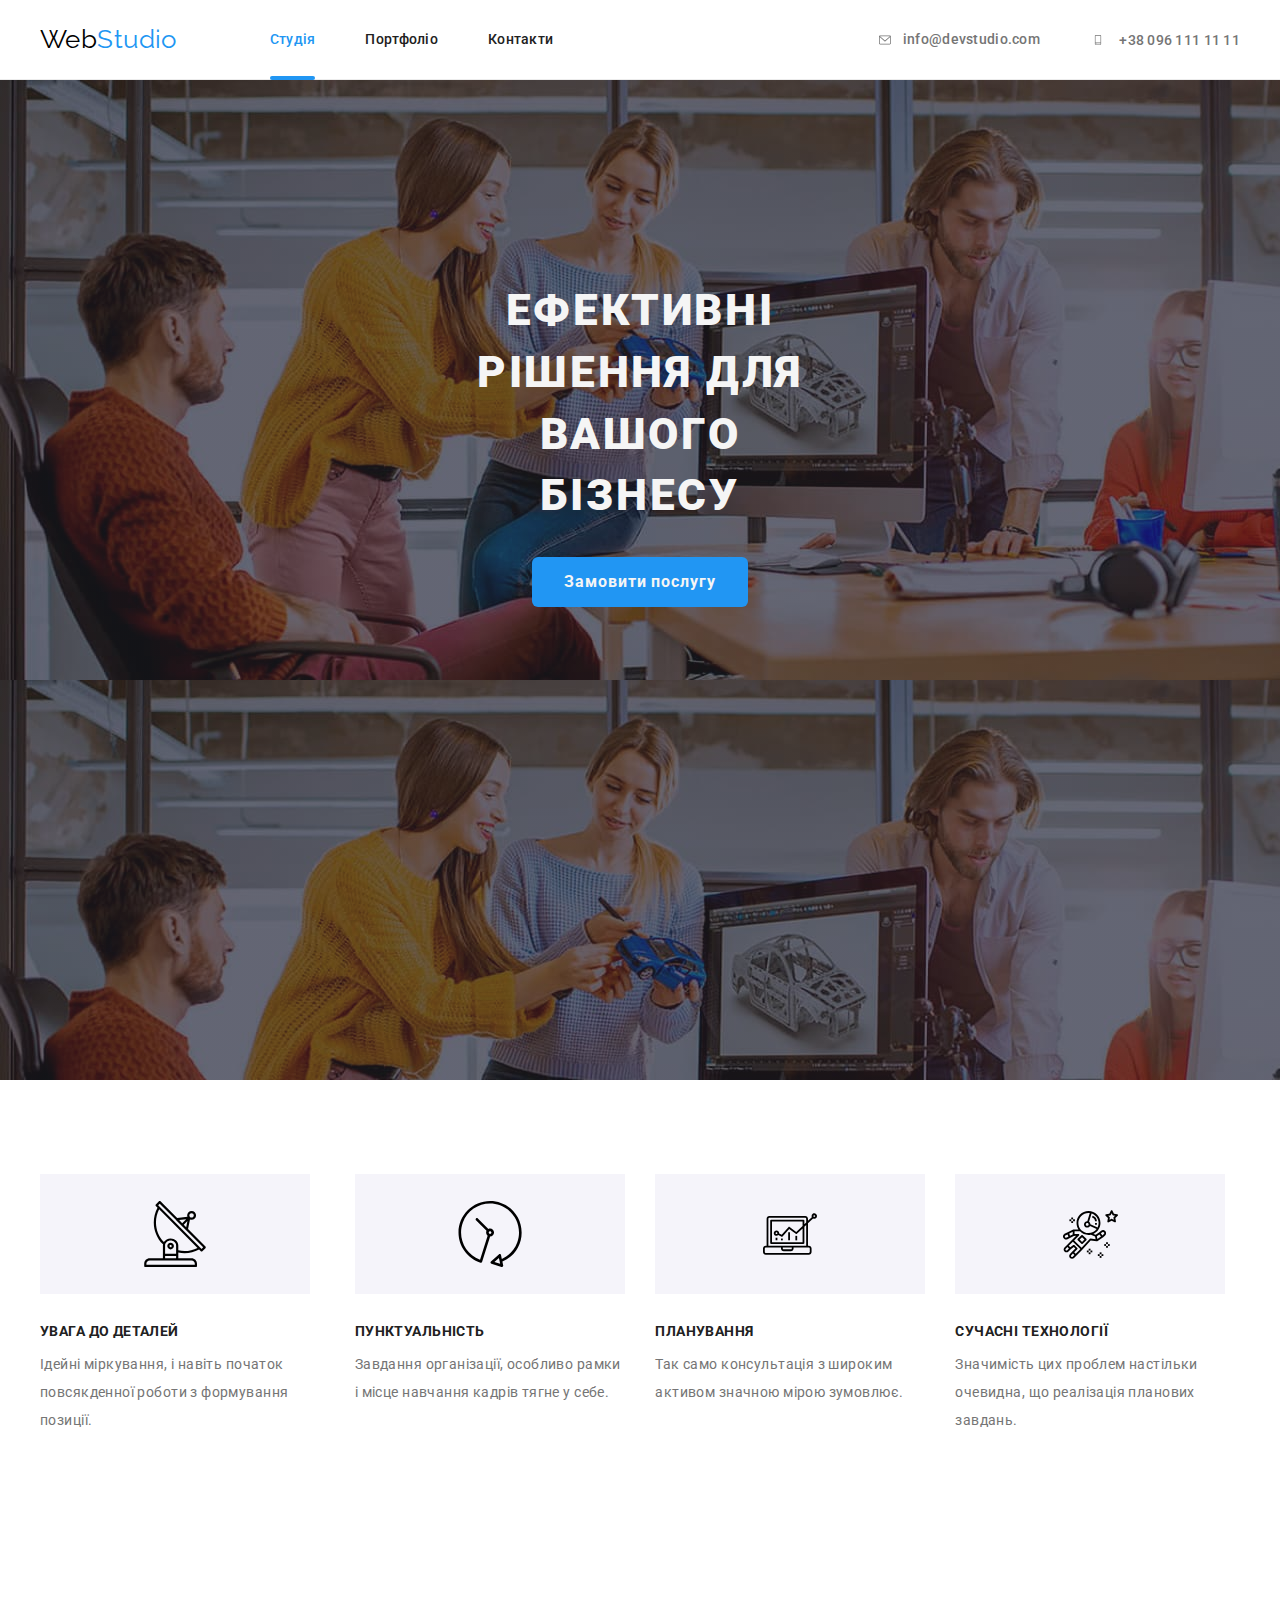
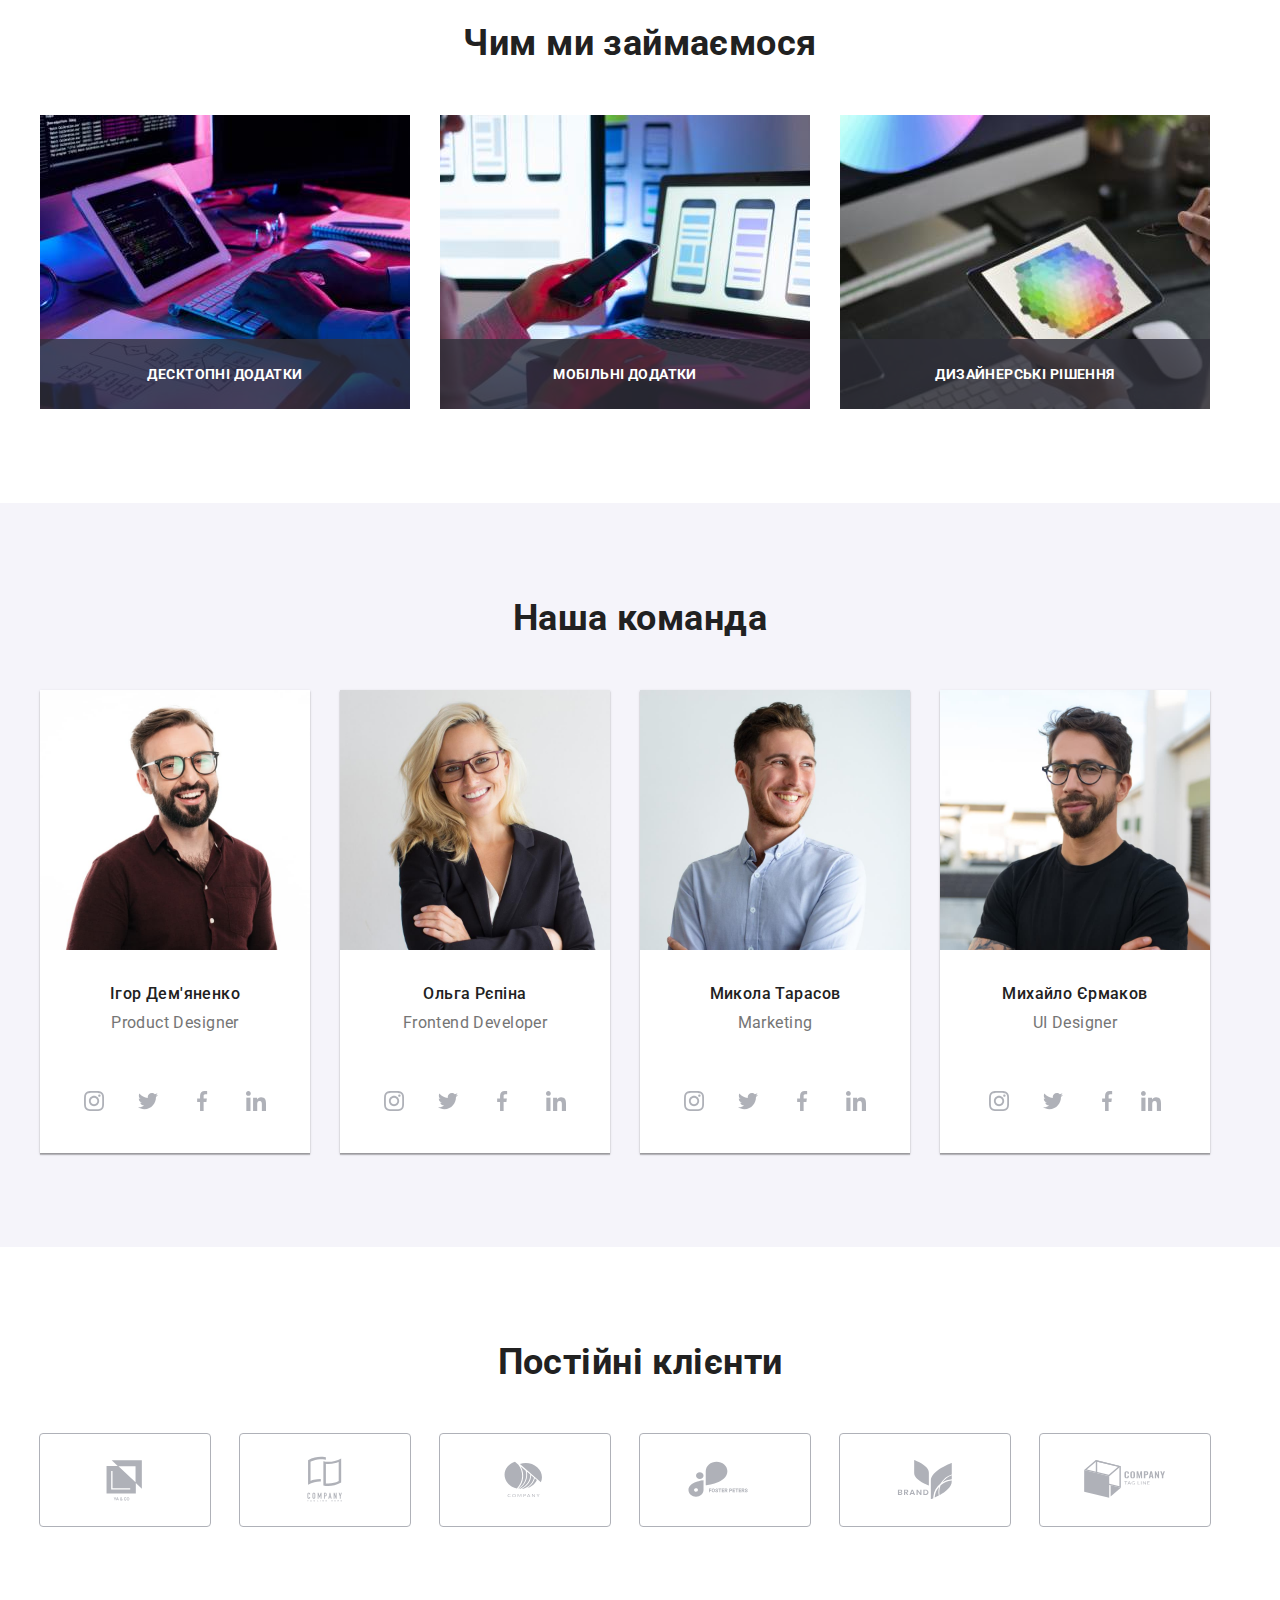
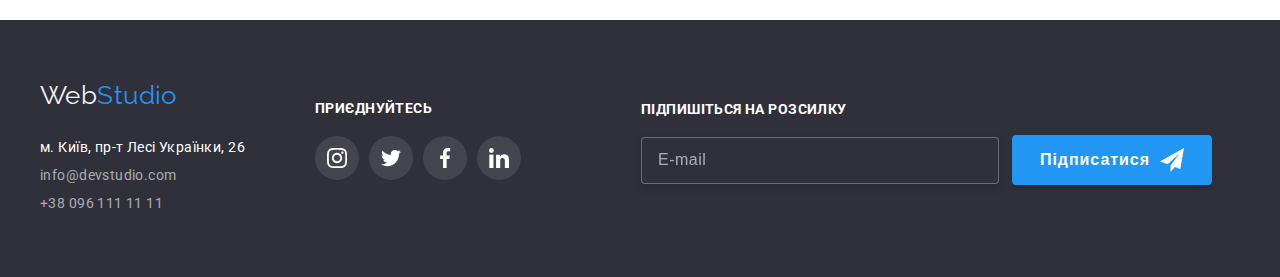
==== index.html @ 6a2b9a62 "1" ====
<!DOCTYPE html>
<html lang="uk">

<head>
  <meta charset="UTF-8" />
  <meta http-equiv="X-UA-Compatible" content="IE=edge" />
  <meta name="viewport" content="width=device-width, initial-scale=1.0" />
  <link rel="stylesheet" href="https://cdnjs.cloudflare.com/ajax/libs/modern-normalize/1.1.0/modern-normalize.min.css"
    integrity="sha512-wpPYUAdjBVSE4KJnH1VR1HeZfpl1ub8YT/NKx4PuQ5NmX2tKuGu6U/JRp5y+Y8XG2tV+wKQpNHVUX03MfMFn9Q=="
    crossorigin="anonymous" referrerpolicy="no-referrer" />
  <link rel="stylesheet" href="./styles/styles.css" />
  <link rel="preconnect" href="https://fonts.googleapis.com" />
  <link rel="preconnect" href="https://fonts.gstatic.com" crossorigin />
  <link href="https://fonts.googleapis.com/css2?family=Raleway:wght@700&family=Roboto:wght@400;500;700;900&display=swap"
    rel="stylesheet" />
  <title>Студія</title>
</head>

<body>
  <header class="header">
    <div class="container main-nav">
      <nav class="main-nav">
        <!-- логотип-->
        <a href="./index.html" class="main-nav__logo">
          <span class="main-nav__text">Web</span>Studio
        </a>
        <!-- навігація -->
        <ul class="site-nav list">
          <li class="site-nav__item">
            <a href="./index.html" class="site-nav__link--current">Студія</a>
          </li>
          <li class="site-nav__item">
            <a href="./portfolio.html" class="site-nav__link">Портфоліо</a>
          </li>
          <li class="site-nav__item">
            <a href="" class="site-nav__link">Контакти</a>
          </li>
        </ul>
      </nav>
      <ul class="contacts list">
        <li class="contacts__item">
          <a href="mailto:info@devstudio.com" class="contacts__link">
            <svg viewBox="0 0 100 100" width="16" height="12" class="contacts__icon">
              <use xlink:href="./images/sprite.svg#envelope">
              </use>
            </svg>
            info@devstudio.com</a>
        </li>
        <li class="contacts__item">

          <a href="tel:+380961111111" class="contacs__tel">
            <svg viewBox="0 0 100 100" width="16" height="10" class="contacts__icon">
              <use xlink:href="./images/sprite.svg#smartphone">
              </use>
            </svg>
            +38 096 111 11 11</a>
        </li>
      </ul>

    </div>
  </header>
  <main>
    <!-- блок-герой -->
    <section class="hero overlay">
      <h1 class="hero__title">Ефективні рішення для вашого бізнесу</h1>
      <button type="button" class="hero__btn" data-modal-open>Замовити послугу</button>
    </section>
    <!-- переваги -->
    <section class="section">
      <div class="container">
        <h2 class="visually-hidden">переваги</h2>
        <ul class="benefits list">
          <li class="benefits__item">
            <div class="benefits__image">
              <svg viewBox="0 0 100 100" width="66" height="70" class="benefits__icon">
                <use xlink:href="./images/sprite.svg#antenna-1">
                </use>
              </svg>
            </div>
            <h3 class="benefits__title">УВАГА ДО ДЕТАЛЕЙ</h3>
            <p>
              Ідейні міркування, і навіть початок повсякденної роботи з
              формування позиції.
            </p>
          </li>
          <li class="benefits__item">
            <div class="benefits__image">
              <svg viewBox="0 0 100 100" width="66" height="70" class="benefits__icon">
                <use xlink:href="./images/sprite.svg#clock">
                </use>
              </svg>
            </div>
            <h3 class="benefits__title">ПУНКТУАЛЬНІСТЬ</h3>
            <p>
              Завдання організації, особливо рамки і місце навчання кадрів тягне
              у себе.
            </p>
          </li>
          <li class="benefits__item">
            <div class="benefits__image">
              <svg viewBox="0 0 100 100" width="70" height="54" class="benefits__icon">
                <use xlink:href="./images/sprite.svg#diagram-1">
                </use>
              </svg>
            </div>
            <h3 class="benefits__title">ПЛАНУВАННЯ</h3>
            <p>
              Так само консультація з широким активом значною мірою зумовлює.
            </p>
          </li>
          <li class="benefits__item">
            <div class="benefits__image">
              <svg viewBox="0 0 100 100" width="55" height="61" class="benefits__icon">
                <use xlink:href="./images/sprite.svg#astronaut-1">
                </use>
              </svg>
            </div>
            <h3 class="benefits__title">СУЧАСНІ ТЕХНОЛОГІЇ</h3>
            <p>
              Значимість цих проблем настільки очевидна, що реалізація планових
              завдань.
            </p>
          </li>
        </ul>
      </div>
    </section>
    <!-- Чим займаються -->
    <section class="section">
      <div class="container">
        <h2 class="section__title">Чим ми займаємося</h2>
        <ul class="work list">
          <li class="work__item">
            <img src="./images/whatwedo1.jpg" alt="Людина пише код на планшеті за столом" width="370" />
            <div class="work__description">
              <p>десктопні додатки</p>
            </div>
          </li>
          <li class="work__item">
            <img src="./images/whatwedo2.jpg"
              alt="Людина зі смартфоном у руках дивиться на смартфон на екрані ноутбуку " width="370" />
            <div class="work__description">
              <p>мобільні додатки</p>
            </div>
          </li>
          <li class="work__item">
            <img src="./images/whatwedo3.jpg" alt="Планшет із палітрою кольорів у руках людини" width="370" />
            <div class="work__description">
              <p>дизайнерські рішення</p>
            </div>
          </li>
        </ul>
      </div>
    </section>
    <!-- команда -->
    <section class="section team">
      <div class="container">
        <h2 class="section__title">Наша команда</h2>
        <ul class="team list">
          <li class="team__item">
            <img src="./images/igor-demyanenko.jpg" alt="Портретне фото Ігора Дем'яненко" width="270" />
            <div class="team__description">
              <h3 class="team__title">Ігор Дем'яненко</h3>
              <p lang="en" class="team__position">Product Designer</p>
            </div>
            <ul class="team-social list">
              <li class="team-social__item">
                <a href="" class="team-social__link link">
                  <svg viewBox="0 0 100 100" width="20" height="20" class="team-social__icon">
                    <use xlink:href="./images/sprite.svg#instagram">
                    </use>
                  </svg>
                </a>
              </li>
              <li class="team-social__item">
                <a href="" class="team-social__link link">
                  <svg viewBox="0 0 100 100" width="20" height="20" class="team-social__icon">
                    <use xlink:href="./images/sprite.svg#twitter-1">
                    </use>
                  </svg>
                </a>
              </li>
              <li class="team-social__item">
                <a href="" class="team-social__link link">
                  <svg viewBox="0 0 100 100" width="20" height="20" class="team-social__icon">
                    <use xlink:href="./images/sprite.svg#facebook-1">
                    </use>
                  </svg>
                </a>
              </li>
              <li class="team-social__item">
                <a href="" class="team-social__link link">
                  <svg viewBox="0 0 100 100" width="20" height="20" class="team-social__icon">
                    <use xlink:href="./images/sprite.svg#linkedin-1">
                    </use>
                  </svg>
                </a>
              </li>
            </ul>
          <li class="team__item">
            <img src="./images/olga-repina.jpg" alt="Портретне фото Ольги Рєпіної" width="270" />
            <div class="team__description">
              <h3 class="team__title">Ольга Рєпіна</h3>
              <p lang="en" class="team__position">Frontend Developer</p>
            </div>
            <ul class="team-social list">
              <li class="team-social__item">
                <a href="" class="team-social__link link">
                  <svg viewBox="0 0 100 100" width="20" height="20" class="team-social__icon">
                    <use xlink:href="./images/sprite.svg#instagram">
                    </use>
                  </svg>
                </a>
              </li>
              <li class="team-social__item">
                <a href="" class="team-social__link link">

                  <svg viewBox="0 0 100 100" width="20" height="20" class="team-social__icon">
                    <use xlink:href="./images/sprite.svg#twitter-1">
                    </use>
                  </svg>
                </a>
              </li>
              <li class="team-social__item">
                <a href="" class="team-social__link link">
                  <svg viewBox="0 0 100 100" width="20" height="20" class="team-social__icon">
                    <use xlink:href="./images/sprite.svg#facebook-1">
                    </use>
                  </svg>
                </a>
              </li>
              <li class="team-social__item">
                <a href="" class="team-social__link link">
                  <svg viewBox="0 0 100 100" width="20" height="20" class="team-social__icon">
                    <use xlink:href="./images/sprite.svg#linkedin-1">
                    </use>
                  </svg>
                </a>
              </li>
            </ul>
          </li>
          <li class="team__item">
            <img src="./images/mukola-tarasov.jpg" alt="Портретне фото Миколи Тарасова" width="270" />
            <div class="team__description">
              <h3 class="team__title">Микола Тарасов</h3>
              <p lang="en" class="team__position">Marketing</p>
            </div>
            <ul class="team-social list">
              <li class="team-social__item">
                <a href="" class="team-social__link ">
                  <svg viewBox="0 0 100 100" width="20" height="20" class="team-social__icon">
                    <use xlink:href="./images/sprite.svg#instagram">
                    </use>
                  </svg>
                </a>
              </li>
              <li class="team-social__item">
                <a href="" class="team-social__link link">

                  <svg viewBox="0 0 100 100" width="20" height="20" class="team-social__icon">
                    <use xlink:href="./images/sprite.svg#twitter-1">
                    </use>
                  </svg>
                </a>
              </li>
              <li class="team-social__item">
                <a href="" class="team-social__link link">
                  <svg viewBox="0 0 100 100" width="20" height="20" class="team-social__icon">
                    <use xlink:href="./images/sprite.svg#facebook-1">
                    </use>
                  </svg>
                </a>
              </li>
              <li class="team-social__item">
                <a href="" class="team-social__link link">
                  <svg viewBox="0 0 100 100" width="20" height="20" class="team-social__icon">
                    <use xlink:href="./images/sprite.svg#linkedin-1">
                    </use>
                  </svg>
                </a>
              </li>
            </ul>
          </li>
          <li class="team__item">
            <img src="./images/mukhaylo-ermakov.jpg" alt="Портретне фото Михайла Єрмакова" width="270" />
            <div class="team__description">
              <h3 class="team__title">Михайло Єрмаков</h3>
              <p lang="en" class="team__position">UI Designer</p>
            </div>
            <ul class="team-social list">
              <li class="team-social__item">
                <a href="" class="team-social__link link">
                  <svg viewBox="0 0 100 100" width="20" height="20" class="team-social__icon">
                    <use xlink:href="./images/sprite.svg#instagram">
                    </use>
                  </svg>
                </a>
              </li>
              <li class="team-social__item">
                <a href="" class="team-social__link link">

                  <svg viewBox="0 0 100 100" width="20" height="20" class="team-social__icon">
                    <use xlink:href="./images/sprite.svg#twitter-1">
                    </use>
                  </svg>
                </a>
              </li>
              <li class="item">
                <a href="" class="team-social__link link">
                  <svg viewBox="0 0 100 100" width="20" height="20" class="team-social__icon">
                    <use xlink:href="./images/sprite.svg#facebook-1">
                    </use>
                  </svg>
                </a>
              </li>
              <li class="team-social__item">
                <a href="" class="team-social__link link">
                  <svg viewBox="0 0 100 100" width="20" height="20" class="team-social__icon">
                    <use xlink:href="./images/sprite.svg#linkedin-1">
                    </use>
                  </svg>
                </a>
              </li>
            </ul>
          </li>
      </div>

      </ul>
      </div>
    </section>
    <section class="section clients">
      <div class="container">
        <h2 class="section__title">Постійні клієнти</h2>
        <ul class="clients__list list">
          <li class="clients__item">
            <a href="" class="clients__link">
              <svg viewBox="0 0 100 100" width="41" height="47" class="clients__icon">
                <use xlink:href="./images/sprite.svg#company1-logo">
                </use>
              </svg>

            </a>
          </li>
          <li class="clients__item">
            <a href="" class="clients__link">
              <svg viewBox="0 0 100 100" width="38" height="34" class="clients__icon">
                <use xlink:href="./images/sprite.svg#company2-logo">
                </use>
              </svg>

            </a>
          </li>
          <li class="clients__item">
            <a href="" class="clients__link">
              <svg viewBox="0 0 100 100" width="43" height="41" class="clients__icon">
                <use xlink:href="./images/sprite.svg#company3-logo">
                </use>
              </svg>

            </a>
          </li>
          <li class="clients__item">
            <a href="" class="clients__link">
              <svg viewBox="0 0 100 100" width="84" height="41" class="clients__icon">
                <use xlink:href="./images/sprite.svg#company4-logo">
                </use>
              </svg>

            </a>
          </li>
          <li class="clients__item">
            <a href="" class="clients__link">
              <svg viewBox="0 0 100 100" width="62" height="45" class="clients__icon">
                <use xlink:href="./images/sprite.svg#company5-logo">
                </use>
              </svg>

            </a>
          </li>
          <li class="clients__item">
            <a href="" class="clients__link">
              <svg viewBox="0 0 100 100" width="94" height="44" class="clients__icon">
                <use xlink:href="./images/sprite.svg#company6-logo">
                </use>
              </svg>

            </a>
          </li>
        </ul>
      </div>
    </section>

    <div class="backdrop is-hidden" data-modal>
      <div class="modal ">
        <form class="form">
          <b>Залиште свої дані, ми вам передзвонимо</b>
          <div class="form-field">
            <label for="name" class="form-label">Ім'я</label>
            <input type="text" name="name" id="name" class="form-input">
            <span class="modal-icon">
              <svg class="modal-icon-svg" width="12" height="12" viewBox="0 0 32 32">
                <use xlink:href="./images/sprite.svg#name"></use>
              </svg>
            </span>
          </div>

          <div class="form-field">
            <label for="tel" class="form-label">Телефон</label>
            <input type="tel" name="tel" id="tel" class="form-input">
            <span class="modal-icon">
              <svg class="modal-icon-svg" width="13" height="13" viewBox="0 0 32 32">
                <use xlink:href="./images/sprite.svg#tel"></use>
              </svg>
            </span>
          </div>
          <div class="form-field">
            <label for="email" class="form-label">Пошта</label>
            <input type="email" name="email" id="email" class="form-input">
            <span class="modal-icon">
              <svg class="modal-icon-svg" width="15" height="12" viewBox="0 0 32 32">
                <use xlink:href="./images/sprite.svg#email"></use>
              </svg>
            </span>
          </div>
          <div class="form-field comment">
            <label for="comment" class="form-label">Комментар</label>
            <textarea type="text" rows="5" name="comment" id="comment" placeholder="Введіть текст"
              class="form-textarea"></textarea>
          </div>
          <div class="policy">
            <label class="checkbox-label">
              <input class="checkbox" type="checkbox" name="policy" value="policy" />
              <span class="checkbox-border">
                <span class="checkbox-icon">
                  <svg class="checkbox-icon" width="15" height="15" viewBox="0 0 32 32">
                    <use xlink:href="./images/sprite.svg#check"></use>
                  </svg>
                </span>
              </span>
              <span> Погоджуюся з розсилкою та приймаю <a href="" class="checkbox-policy">Умови договору</a></span>

            </label>
          </div>
          <div>
            <button type="submit" class="submit-btn">
              <p> Відправити</p>
            </button>
          </div>

          <button type="button" data-modal-close class="close-button">
            <svg class="close" width="18" height="18" viewBox="0 0 100 100">
              <use xlink:href="./images/sprite.svg#close"></use>
            </svg>
          </button>
        </form>
      </div>
    </div>

  </main>
  <!-- адреса -->
  <footer class="footer">
    <div class="container">
      <div class="footer-adress">
        <a href="./index.html" class="main-nav__logo">
          <span class="main-nav__text--footer">Web</span>Studio
        </a>
        <address class="adress">
          <ul class="list">
            <li>
              <a href="https://www.google.com.ua/maps/place/%D0%B1%D1%83%D0%BB.+%D0%9B%D0%B5%D1%81%D0%B8+%D0%A3%D0%BA%D1%80%D0%B0%D0%B8%D0%BD%D0%BA%D0%B8,+26,+%D0%9A%D0%B8%D0%B5%D0%B2,+02000/@50.426584,30.5339011,17z/data=!3m1!4b1!4m5!3m4!1s0x40d4cf0e033ecbe9:0x57a4dffefec77da0!8m2!3d50.4265807!4d30.5383859?hl=ru"
                target="_blank" rel="noreferrer noopener" class="physical-adress">м. Київ, пр-т Лесі Українки, 26</a>
            </li>
            <li>
              <a href="mailto:info@devstudio.com" class="link">info@devstudio.com</a>
            </li>
            <li><a href="tel:+380961111111" class="tel">+38 096 111 11 11</a></li>
          </ul>
        </address>
      </div>

      <div class="social">
        <strong>Приєднуйтесь</strong>
        <ul class="footer-social list">
          <li class="item">
            <a href="" class="footer-link">
              <svg viewBox="0 0 100 100" width="20" height="20" class="footer-icon">
                <use xlink:href="./images/sprite.svg#instagram">
                </use>
              </svg>

            </a>
          </li>
          <li class="item">
            <a href="" class="footer-link">

              <svg viewBox="0 0 100 100" width="20" height="20" class="footer-icon">
                <use xlink:href="./images/sprite.svg#twitter-1">
                </use>
              </svg>
            </a>
          </li>
          <li class="item">
            <a href="" class="footer-link">
              <svg viewBox="0 0 100 100" width="20" height="20" class="footer-icon">
                <use xlink:href="./images/sprite.svg#facebook-1">
                </use>
              </svg>
            </a>
          </li>
          <li class="item">
            <a href="" class="footer-link">
              <svg viewBox="0 0 100 100" width="20" height="20" class="footer-icon">
                <use xlink:href="./images/sprite.svg#linkedin-1">
                </use>
              </svg>
            </a>
          </li>
        </ul>
      </div>
      <form class="footer-form">
        <div class="footer-form-field">
          <label for="footer-email" class="footer-form-label">Підпишіться на розсилку</label>
          <input type="email" name="footer-email" id="footer-email" placeholder="E-mail" class="footer-form-input">
        </div>
        <div>
          <button type="submit" class="footer-form-btn">
            <p>Підписатися</p>
            <svg class="footer-submit-icon" width="24" height="24" viewBox="0 0 32 32">
              <use xlink:href="./images/sprite.svg#send"></use>
            </svg>
          </button>
        </div>
      </form>
    </div>

  </footer>


  <script src="./js/modal.js"></script>
</body>

</html>
---- styles/styles.css ----
:root {
  --primary-text-color: #757575;
  --title-text-color: #212121;
  --accent-text-color: #2196f3;
  --white-color: #f5f5f5;
  --background-main-color: #ffffff;
  --animation-timing-function: cubic-bezier(0.4, 0, 0.2, 1);
  --transition-text: color 250ms cubic-bezier(0.4, 0, 0.2, 1);
  --transition-bg: background-color 250ms cubic-bezier(0.4, 0, 0.2, 1);
}
body {
  background-color: var(--background-main-color);
  color: var(--primary-text-color);
  font-family: "Roboto", sans-serif;
  letter-spacing: 0.03em;
  font-size: 14px;
  line-height: 2;
  margin: 0;

  /* padding-top: 80px; */
}

h1,
h2,
h3,
h4,
h5,
h6,
p,
ul {
  margin: 0;
  padding: 0;
}

img {
  display: block;
  max-width: 100%;
  /* height: auto; */
}
.list {
  list-style: none;
}
.container {
  width: 1200px;
  padding-left: 15px;
  padding-right: 15px;
  margin-right: auto;
  margin-left: auto;
}

.header {
  /* position: fixed;
  width: 100%;
  min-height: 80px;
  top: 0;
  left: 0; */
  background-color: #ffffff;
}
.main-nav {
  display: flex;
  align-items: center;
}
.header {
  border-bottom: 1px solid #ececec;
}
/* логотип */
.main-nav__logo {
  color: var(--accent-text-color);
  text-decoration: none;
  font-family: "Raleway", sans-serif;
  font-size: 26px;
  line-height: 1.2;
  transition: var(--transition-text);
}
.main-nav__text {
  transition: var(--transition-text);
}

.main-nav__logo:hover {
  color: pink;
}

.main-nav__logo:hover .main-nav__text {
  color: pink;
}

.main-nav__text {
  color: #000000;
  transition: var(--transition-text);
}

.main-nav__text:hover {
  color: pink;
}

.main-nav__text--footer {
  color: var(--white-color);
  transition: var(--transition-text);
}

.main-nav__text--footer:hover {
  color: pink;
}

.main-nav__logo:hover .main-nav__text--footer {
  color: pink;
}

/* навігація */
.site-nav {
  display: flex;
  margin-left: 93px;

  transition: var(--transition-text);
}
/*   */
.site-nav__item:not(:last-child) {
  margin-right: 50px;
}

.site-nav__link,
.site-nav__link--current {
  display: block;
  padding-bottom: 32px;
  padding-top: 32px;

  color: var(--title-text-color);
  text-decoration: none;
  font-weight: 500;
  font-size: 14px;
  line-height: 1.1;
  letter-spacing: 0.02em;

  transition: var(--transition-text);
}
.site-nav :hover,
.site-nav :focus {
  color: var(--accent-text-color);
}
.site-nav__link--current {
  position: relative;
  color: var(--accent-text-color);
  text-decoration: none;
}
.site-nav__link--current::after {
  content: "";
  position: absolute;
  display: block;
  bottom: -1px;
  width: 100%;
  height: 4px;
  border-radius: 2px;
  background-color: var(--accent-text-color);
}

/* opacity: 0;
}

.current-link:hover::after {
  opacity: 1;
} */

/* .site-nav .link:active {
  color: pink;
} */

/* контакти */
.contacts {
  display: flex;
  margin-left: auto;
  align-items: center;
}
.contacts__item:not(:last-child) {
  margin-right: 50px;
}
.contacts__link {
  display: flex;
  align-items: center;
}
.contacts__icon {
  fill: currentColor;
  margin-right: 10px;
}

.contacts__link,
.contacs__tel {
  color: var(--primary-text-color);
  text-decoration: none;
  font-weight: 500;
  font-size: 14px;
  line-height: 1.1;
  letter-spacing: 0.02em;
  transition: var(--transition-text);
}

.contacts__link:hover,
.contacts__link:focus {
  color: var(--accent-text-color);
}
.contacs__tel:hover,
.contacs__tel:focus {
  color: var(--accent-text-color);
}
/* блок-герой */
.hero {
  background-color: #2f303a;

  padding-bottom: 200px;
  padding-top: 200px;
  text-align: center;
}
.overlay {
  background-color: rgba(196, 196, 196, 1);

  max-width: 1600px;
  height: 600px;
  margin-left: auto;
  margin-right: auto;
  background-image: linear-gradient(
      to right,
      rgba(47, 48, 58, 0.4),
      rgba(47, 48, 58, 0.4)
    ),
    url(../images/hero-bcg.jpg);

  padding: 200px 452px;
}
.hero__title {
  color: var(--white-color);
  font-weight: 900;
  font-size: 44px;
  line-height: 1.4;
  text-align: center;
  letter-spacing: 0.06em;
  text-transform: uppercase;

  margin-bottom: 30px;
}
.hero__btn {
  margin: 0 auto;
  padding: 10px 32px;
  display: inline-block;
  text-align: center;

  border-radius: 6px;
  border: 1px transparent;
  min-width: 152px;

  background-color: var(--accent-text-color);
  color: var(--white-color);

  cursor: pointer;
  font-family: inherit;
  font-weight: 700;
  font-size: 16px;
  line-height: 1.9;
  letter-spacing: 0.06em;

  transition: var(--transition-bg);
}
.hero__btn:hover,
.hero__btn:focus {
  background-color: #188ce8;
}
.section {
  padding-top: 94px;
  padding-bottom: 94px;
}
.section__title {
  color: var(--title-text-color);
  font-size: 36px;
  line-height: 1.2;
  text-align: center;
}

/* переваги */
.benefits {
  display: flex;
  padding-bottom: 0;
}

.benefits__image {
  display: flex;
  align-items: center;
  justify-content: center;
  margin-bottom: 30px;
  width: 270px;
  height: 120px;
  background-color: rgba(245, 244, 250, 1);
}
.benefits__icon {
  transition: fill 250ms var(--animation-timing-function);
}

.benefits__image:hover svg {
  fill: var(--accent-text-color);
}

.benefits__item:not(:last-child) {
  padding-right: 30px;
}

.benefits__title {
  color: var(--title-text-color);
  font-size: 14px;
  line-height: 1.1;

  margin-bottom: 10px;
}
.section__title {
  color: var(--title-text-color);
  font-size: 36px;
  line-height: 1.2;
  text-align: center;
  margin-bottom: 50px;
}
.work {
  display: flex;
}

.work__item {
  position: relative;
}

.work__item:not(:last-child) {
  padding-right: 30px;
}

.work__description {
  position: absolute;
  bottom: 0;
  display: flex;
  justify-content: center;
  text-align: center;
  align-items: center;
  width: 370px;
  height: 70px;
  background-color: rgba(47, 48, 58, 0.8);
  text-transform: uppercase;
  color: #ffffff;
  font-style: normal;
  font-weight: 700;
  font-size: 14px;
  line-height: 1.15;
  letter-spacing: 0.03em;
}

/* команда */
.team {
  display: flex;
  background-color: #f5f4fa;
  text-align: center;
}

.team__item {
  box-shadow: 0px 1px 3px rgba(0, 0, 0, 0.12), 0px 1px 1px rgba(0, 0, 0, 0.14),
    0px 2px 1px rgba(0, 0, 0, 0.2);
}
.team__item:not(:last-child) {
  margin-right: 30px;
}

.team__description {
  background-color: var(--background-main-color);
  padding-top: 30px;
  padding-bottom: 30px;
}

.team__title {
  display: inline-block;
  margin-bottom: 10px;
  color: var(--title-text-color);
  font-weight: 500;
  font-size: 16px;
  line-height: 1.2;
}

.team__position {
  font-size: 16px;
  line-height: 1.2;
}

.team-social {
  display: flex;

  justify-content: center;
  background-color: var(--background-main-color);
  padding-top: 16px;
  padding-bottom: 30px;
}
.team-social__item:not(:last-child) {
  margin-right: 10px;
}

.team-social__link {
  display: flex;
  justify-content: center;
  align-items: center;
  border-radius: 50%;
  width: 44px;
  height: 44px;
  background-color: white;
  transition: var(--transition-bg);
}
.team-social__icon {
  fill: rgba(175, 177, 184, 1);
  transition: fill 250ms var(--animation-timing-function);
}
.team-social__link:hover svg {
  fill: #ffffff;
}
.team-social__link:hover {
  background-color: var(--accent-text-color);
}

/* Клієнти */
.clients {
  text-align: center;
  background-color: var(--background-main-color);
}

.clients__list {
  display: flex;
  gap: 30px;
}
.clients__item {
  display: flex;
  align-items: center;
  justify-content: center;

  width: 170px;
  height: 92px;
}
.clients__link {
  display: flex;
  justify-content: center;
  align-items: center;
  border: 1px solid #afb1b8;
  border-radius: 4px;
  width: 170px;
  height: 92px;
  transition: border 250ms var(--animation-timing-function);
}
.clients__icon {
  width: 170px;
  height: 92px;
  fill: rgba(175, 177, 184, 1);
  transition: fill 250ms var(--animation-timing-function);
}

.clients__link:hover svg {
  fill: var(--accent-text-color);
}
.clients__link:hover {
  border: 1px solid var(--accent-text-color);
}

/* Сайт Портфоліо */

/* Filter */

.visually-hidden {
  position: absolute;
  clip: rect(0 0 0 0);
  width: 1px;
  height: 1px;
  margin: -1px;
}

.filter {
  margin-bottom: 50px;
  display: flex;
  justify-content: center;
}
.filter-button {
  display: block;
  border-radius: 4px;
  border: none;
  padding: 6px 22px;

  background-color: #f5f4fa;
  color: var(--title-text-color);
  cursor: pointer;
  font-family: inherit;
  font-weight: 500;
  font-size: 16px;
  line-height: 1.6;
  transition: var(--transition-text), var(--transition-bg),
    box-shadow 250ms var(--animation-timing-function);
}

.filter .item:not(:last-child) {
  margin-right: 8px;
}

.filter-button:hover,
.filter-button:focus {
  background-color: var(--accent-text-color);
  color: var(--white-color);
  box-shadow: 0px 3px 1px rgba(0, 0, 0, 0.1), 0px 1px 2px rgba(0, 0, 0, 0.08),
    0px 2px 2px rgba(0, 0, 0, 0.12);
}

/* PORTFOLIO */

.portfolio {
  font-size: 16px;
  display: flex;
  flex-wrap: wrap;
  gap: 30px 30px;
}
.portfolio-title {
  color: var(--title-text-color);
  font-size: 18px;
  letter-spacing: 0.06em;
}
.portfolio .item {
  width: calc((100% - 60px) / 3);
  transition: box-shadow 250ms var(--animation-timing-function);
}

.submenu {
  /* display: block; */
  position: relative;
  left: 0;
  top: 0;
  /* left: 50%;
  top: 50%;
  transform: translate(-50%, -50%); */

  width: 370px;
  height: 294px;
  overflow: hidden;
}

.submenu p {
  /* display: block; */
  position: absolute;
  left: 0;
  top: 0;
  top: 294px;
  width: 100%;
  height: 100%;
  padding: 63px 24px;
  font-weight: 400;
  font-size: 18px;
  line-height: 1.56;
  letter-spacing: 0.03em;
  color: #ffffff;
  background-color: rgba(33, 150, 243, 0.9);
  /* opacity: 0; */
  /* opacity 250ms var(--animation-timing-function), */
  pointer-events: none;
  transform: translateY(100%);
  transition: transform 250ms var(--animation-timing-function);
}
.portfolio .item:hover .submenu p {
  /* opacity: 1; */
  transform: translateY(-100%);
}
.portfolio .item:focus .submenu p {
  /* opacity: 1; */
  transform: translateY(-100%);
}

.portfolio .link {
  text-decoration: none;
}

.portfolio-description {
  width: 370px;
  border-bottom: 1px solid #eeeeee;
  border-left: 1px solid #eeeeee;
  border-right: 1px solid #eeeeee;
  padding: 20px 24px;
}

.portfolio-description p {
  font-family: "Roboto";
  font-style: normal;
  font-weight: 400;
  font-size: 16px;
  line-height: 1.9;
  letter-spacing: 0.03em;

  color: #757575;
}

.portfolio .item:hover {
  box-shadow: 0px 1px 1px rgba(0, 0, 0, 0.12), 0px 4px 4px rgba(0, 0, 0, 0.06),
    1px 4px 6px rgba(0, 0, 0, 0.16);
}
/* Модальне вікно */

.backdrop {
  position: fixed;
  top: 0;
  left: 0;
  bottom: 0;
  right: 0;
  /* width: 100%;
  height: 100%;  - тоже самое что все стороны -0 */
  background-color: rgba(0, 0, 0, 0.2);

  opacity: 1;
  transition: opacity 250ms var(--animation-timing-function);
}

.backdrop.is-hidden {
  opacity: 0;
  pointer-events: none;
  /* visibility: hidden; */
}
.backdrop.is-hidden .modal {
  transform: scale(0.9) translate(-50%, -50%);
}

.modal {
  position: absolute;
  left: 50%;
  top: 50%;
  /* transform: translate(-50%, -50%); */

  min-width: 528px;
  min-height: 581px;

  background-color: #ffffff;
  box-shadow: 0px 1px 3px rgba(0, 0, 0, 0.12), 0px 1px 1px rgba(0, 0, 0, 0.14),
    0px 2px 1px rgba(0, 0, 0, 0.2);
  border-radius: 4px;

  transform: scale(1) translate(-50%, -50%);
  transition: transform 250ms var(--animation-timing-function);
}
.close-button {
  position: absolute;
  display: inline-block;
  cursor: pointer;
  top: 0;
  right: 0;
  margin-top: 14px;
  margin-right: 14px;
  padding: 0;
  background-color: #ffffff;
  border: 1px solid rgba(0, 0, 0, 0.1);
  border-radius: 50%;
  width: 30px;
  height: 30px;
}

.close {
  fill: currentColor;
  margin-top: 5px;
  transition: fill 250ms var(--animation-timing-function);
}

.close-button:hover svg {
  fill: var(--accent-text-color);
}
.close-button:focus svg {
  fill: var(--accent-text-color);
}

/* АКТИВНОЕ МОДАЛЬНОЕ ОКНО  */

.form {
  display: flex;
  flex-direction: column;
  min-width: 528px;
  min-height: 581px;
  padding: 40px;
}
.form b {
  font-family: "Roboto";
  font-style: normal;
  font-weight: 700;
  font-size: 20px;
  line-height: 23px;
  text-align: center;
  letter-spacing: 0.03em;
  margin-bottom: 12px;
  color: #212121;
}

.form-field {
  position: relative;
  display: block;
  margin-bottom: 10px;
  width: 100%;
}
.form-label {
  margin-bottom: 4px;
}

.form-input {
  border: 1px solid rgba(33, 33, 33, 0.2);
  border-radius: 4px;
  height: 40px;
  padding-left: 35px;
}

.modal-icon {
  position: absolute;
  top: 50%;
  left: 18px;
  display: inline-block;
  fill: currentColor;

  transition: fill 250ms var(--animation-timing-function);
}
.form-field:focus-within > .modal-icon {
  fill: var(--accent-text-color);
}
.form-input {
  width: 100%;
  outline: none;

  transition: border 250ms var(--animation-timing-function);
}

.form-input:hover,
.form-input:focus {
  border: 1px solid var(--accent-text-color);
}
.form-textarea:focus,
.form-textarea:hover {
  border: 1px solid var(--accent-text-color);
}

.comment {
  display: flex;
  flex-direction: column;
  margin-bottom: 20px;
}

.form-textarea {
  border: 1px solid rgba(33, 33, 33, 0.2);
  border-radius: 4px;
  min-width: 448px;
  min-height: 120px;
  resize: none;
  padding: 12px 16px;
  outline: none;
  transition: border 250ms var(--animation-timing-function);
}
.form-textarea::placeholder {
  font-family: "Roboto";
  font-style: normal;
  font-weight: 400;
  font-size: 12px;
  line-height: 14px;
  letter-spacing: 0.01em;

  color: rgba(117, 117, 117, 0.5);
}

.policy {
  margin-bottom: 30px;
  align-items: center;
}

.checkbox {
  appearance: none;
}
.checkbox-label {
  display: flex;
  align-items: center;
  justify-content: center;
}

.checkbox-border {
  position: relative;
  width: 16px;
  height: 15px;
  display: block;
  margin-right: 7px;
  border: 1px solid rgba(33, 33, 33, 0.2);
  border-radius: 2px;
  background-color: #ffffff;
  /* background-origin: border-box; */
  transition: var(--transition-bg);
}
.checkbox-icon {
  position: absolute;
  bottom: 0;
  right: 0;
  fill: #ffffff;
}

.checkbox:checked ~ .checkbox-border {
  background-color: var(--accent-text-color);
}
.checkbox-policy {
  color: rgba(33, 150, 243, 1);
}

.submit-btn {
  width: 200px;
  height: 50px;
  border: none;
  background-color: var(--accent-text-color);
  box-shadow: 0px 4px 4px rgba(0, 0, 0, 0.15);
  border-radius: 4px;
  cursor: pointer;
  margin: 0 auto;

  display: flex;
  align-items: center;
  text-align: center;
  justify-content: center;

  transition: var(--transition-bg);
}
.form .submit-btn p {
  color: #ffffff;

  font-style: normal;
  font-weight: 700;
  font-size: 16px;
  line-height: 1.9;
  letter-spacing: 0.06em;
}

.submit-btn:hover,
.submit-btn:focus {
  background-color: #188ce8;
}

/* футер */
.footer {
  background-color: #2f303a;
  padding-bottom: 60px;
  padding-top: 60px;
  /* display: flex; */
}
.footer .container {
  display: flex;
  /* justify-content: center;
  align-items: center; */
}
.adress {
  margin-top: 20px;
}

.footer .link {
  padding-bottom: 9px;
  color: rgba(255, 255, 255, 0.6);
  font-style: normal;
  text-decoration: none;
  transition: var(--transition-text);
}
.footer .link:hover,
.footer .link:focus {
  color: var(--accent-text-color);
}
.footer .tel {
  color: rgba(255, 255, 255, 0.6);
  font-style: normal;
  text-decoration: none;
  transition: var(--transition-text);
}
.footer .tel:hover,
.footer .tel:focus {
  color: var(--accent-text-color);
}
.physical-adress {
  padding-bottom: 9px;
  color: var(--background-main-color);
  font-style: normal;
  text-decoration: none;
}

.social {
  display: flex;
  margin-right: auto;
  margin-left: 70px;
  flex-direction: column;
  padding-top: 20px;
  /* margin-bottom: 100px;
 margin-top: 72px; */
}
.social strong {
  text-transform: uppercase;
  color: #ffffff;
  font-style: normal;
  font-weight: 700;
  font-size: 14px;
  line-height: 1.15;
  letter-spacing: 0.03em;
}

.footer-social {
  display: flex;

  justify-content: center;
  padding-top: 20px;
  /* padding-top: 16px;
  padding-bottom: 30px; */
}

.footer-social .item:not(:last-child) {
  margin-right: 10px;
}

.footer-link {
  display: flex;
  justify-content: center;
  align-items: center;
  border-radius: 50%;
  background-color: rgba(255, 255, 255, 0.1);
  width: 44px;
  height: 44px;
  transition: background-color 250ms var(--animation-timing-function);
}

.footer-icon {
  fill: rgba(255, 255, 255, 1);
}

.footer-link:hover {
  background-color: var(--accent-text-color);
}

/* FOOTER-FORM */
.footer-form {
  width: 600px;
  display: flex;
  padding-top: 20px;
  padding-left: 30px;
}
.footer-form-field {
  width: 358px;
  border: 1px solid transparent;
  display: flex;
  flex-direction: column;
}
.footer-form-label {
  display: inline-block;
  margin-bottom: 20px;
  text-transform: uppercase;
  color: #ffffff;
  font-style: normal;
  font-weight: 700;
  font-size: 14px;
  line-height: 1.15;
  letter-spacing: 0.03em;
}
.footer-form-input {
  margin: 0;
  padding-bottom: 15px;
  padding-top: 15px;
  padding-left: 16px;
  border: 1px solid rgba(255, 255, 255, 0.3);
  filter: drop-shadow(0px 4px 4px rgba(0, 0, 0, 0.15));
  border-radius: 4px;
  background-color: #2f303a;
  color: #ffffff;

  transition: border 250ms var(--animation-timing-function);
}

.footer-form-input:hover {
  border: 1px solid var(--accent-text-color);
}
.footer-form-field input::placeholder {
  font-style: normal;
  font-weight: 400;
  font-size: 16px;
  line-height: 1.25;

  letter-spacing: 0.03em;

  color: rgba(255, 255, 255, 0.6);
}

.footer-form-field:focus-within .footer-form-input {
  border: 1px solid var(--accent-text-color);
  outline: none;
}

.footer-form-btn {
  width: 200px;
  height: 50px;
  border: none;
  background-color: var(--accent-text-color);
  box-shadow: 0px 4px 4px rgba(0, 0, 0, 0.15);
  border-radius: 4px;
  cursor: pointer;
  margin-left: 12px;
  margin-top: 35px;

  font-style: normal;
  font-weight: 700;
  font-size: 16px;
  line-height: 1.9;

  display: flex;
  align-items: center;
  text-align: center;
  justify-content: center;
  letter-spacing: 0.06em;

  color: #ffffff;

  transition: var(--transition-bg);
}

.footer-submit-icon {
  margin-left: 10px;
  fill: #ffffff;
}
.footer-form-btn:hover,
.footer-form-btn:focus {
  background-color: #188ce8;
}
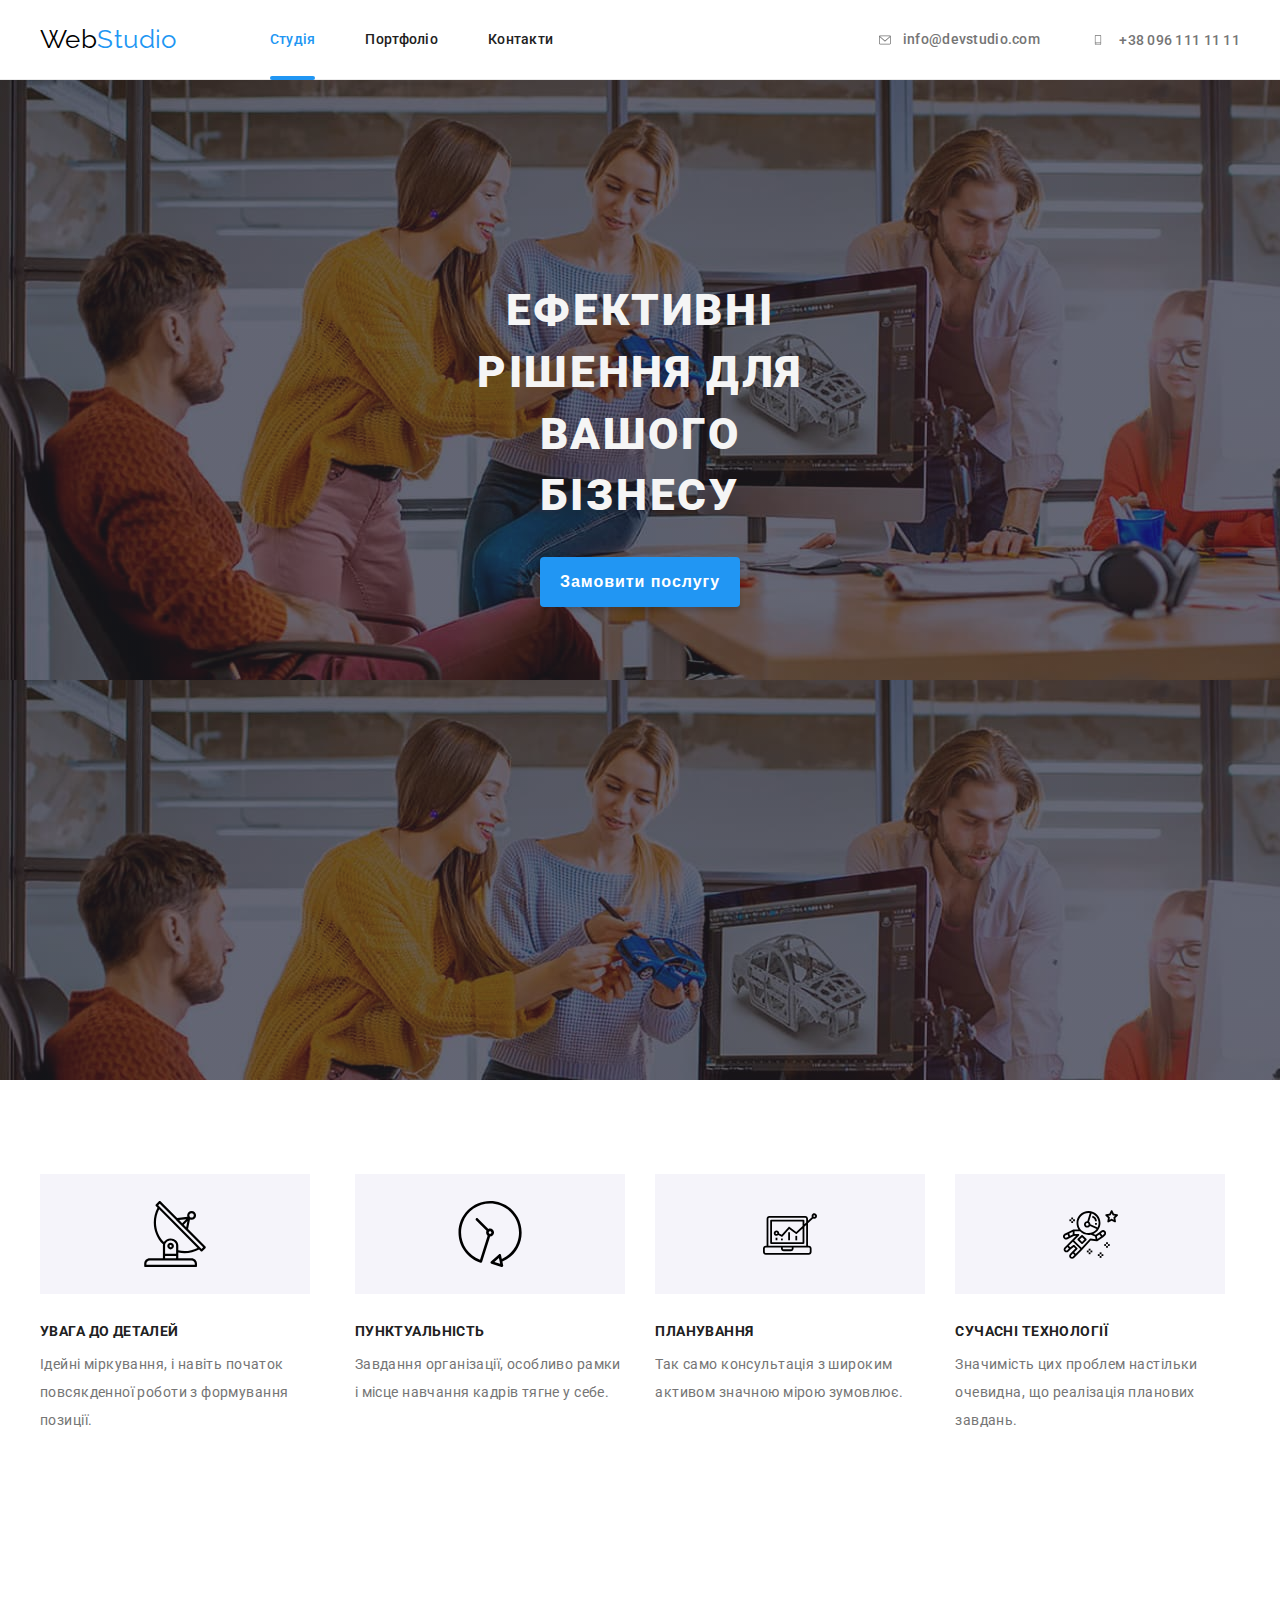
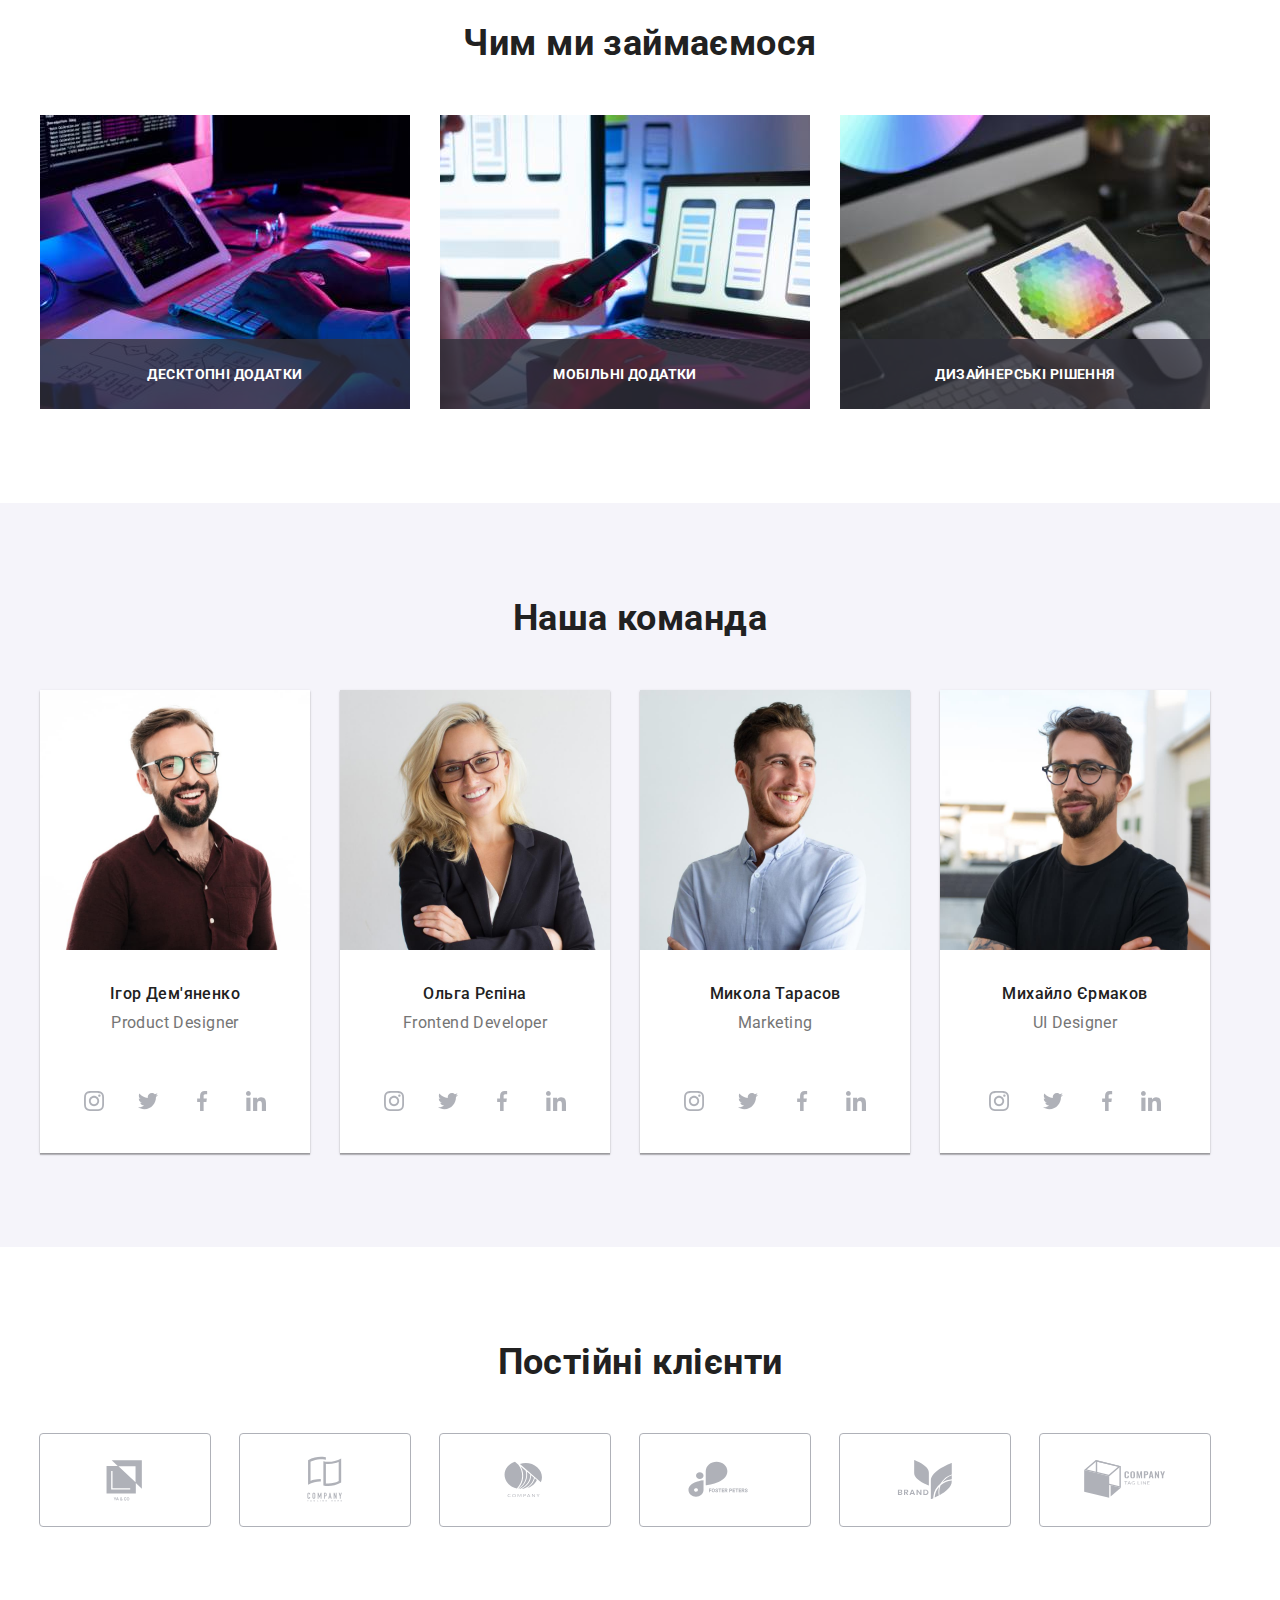
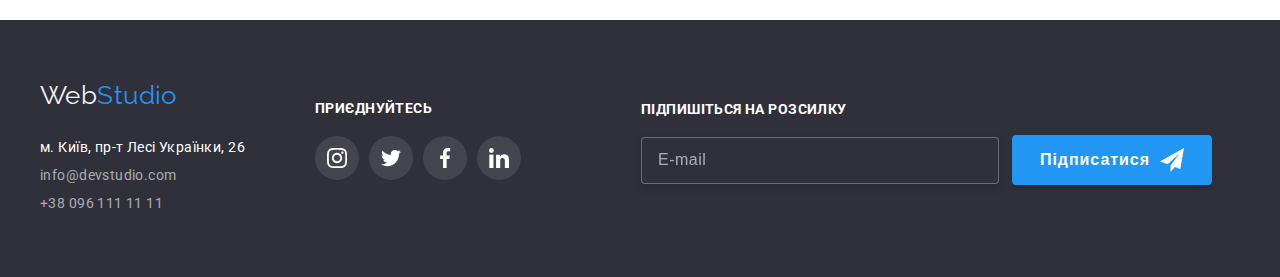
==== commit 6b2925c9: "BEM + SASS (not all)" ====
--- a/index.html
+++ b/index.html
@@ -8,7 +8,7 @@
   <link rel="stylesheet" href="https://cdnjs.cloudflare.com/ajax/libs/modern-normalize/1.1.0/modern-normalize.min.css"
     integrity="sha512-wpPYUAdjBVSE4KJnH1VR1HeZfpl1ub8YT/NKx4PuQ5NmX2tKuGu6U/JRp5y+Y8XG2tV+wKQpNHVUX03MfMFn9Q=="
     crossorigin="anonymous" referrerpolicy="no-referrer" />
-  <link rel="stylesheet" href="./styles/styles.css" />
+  <link rel="stylesheet" href="./css/main.min.css" />
   <link rel="preconnect" href="https://fonts.googleapis.com" />
   <link rel="preconnect" href="https://fonts.gstatic.com" crossorigin />
   <link href="https://fonts.googleapis.com/css2?family=Raleway:wght@700&family=Roboto:wght@400;500;700;900&display=swap"
@@ -25,9 +25,9 @@
           <span class="main-nav__text">Web</span>Studio
         </a>
         <!-- навігація -->
-        <ul class="site-nav list">
+        <ul class="site-nav">
           <li class="site-nav__item">
-            <a href="./index.html" class="site-nav__link--current">Студія</a>
+            <a href="./index.html" class=" site-nav__link site-nav__link--current">Студія</a>
           </li>
           <li class="site-nav__item">
             <a href="./portfolio.html" class="site-nav__link">Портфоліо</a>
@@ -37,7 +37,7 @@
           </li>
         </ul>
       </nav>
-      <ul class="contacts list">
+      <ul class="contacts">
         <li class="contacts__item">
           <a href="mailto:info@devstudio.com" class="contacts__link">
             <svg viewBox="0 0 100 100" width="16" height="12" class="contacts__icon">
@@ -48,7 +48,7 @@
         </li>
         <li class="contacts__item">
 
-          <a href="tel:+380961111111" class="contacs__tel">
+          <a href="tel:+380961111111" class="contacts__tel">
             <svg viewBox="0 0 100 100" width="16" height="10" class="contacts__icon">
               <use xlink:href="./images/sprite.svg#smartphone">
               </use>
@@ -63,13 +63,13 @@
     <!-- блок-герой -->
     <section class="hero overlay">
       <h1 class="hero__title">Ефективні рішення для вашого бізнесу</h1>
-      <button type="button" class="hero__btn" data-modal-open>Замовити послугу</button>
+      <button type="button" class="button" data-modal-open>Замовити послугу</button>
     </section>
     <!-- переваги -->
     <section class="section">
       <div class="container">
         <h2 class="visually-hidden">переваги</h2>
-        <ul class="benefits list">
+        <ul class="benefits">
           <li class="benefits__item">
             <div class="benefits__image">
               <svg viewBox="0 0 100 100" width="66" height="70" class="benefits__icon">
@@ -128,7 +128,7 @@
     <section class="section">
       <div class="container">
         <h2 class="section__title">Чим ми займаємося</h2>
-        <ul class="work list">
+        <ul class="work">
           <li class="work__item">
             <img src="./images/whatwedo1.jpg" alt="Людина пише код на планшеті за столом" width="370" />
             <div class="work__description">
@@ -155,16 +155,16 @@
     <section class="section team">
       <div class="container">
         <h2 class="section__title">Наша команда</h2>
-        <ul class="team list">
+        <ul class="team">
           <li class="team__item">
             <img src="./images/igor-demyanenko.jpg" alt="Портретне фото Ігора Дем'яненко" width="270" />
             <div class="team__description">
               <h3 class="team__title">Ігор Дем'яненко</h3>
               <p lang="en" class="team__position">Product Designer</p>
             </div>
-            <ul class="team-social list">
-              <li class="team-social__item">
-                <a href="" class="team-social__link link">
+            <ul class="team-social">
+              <li class="team-social__item">
+                <a href="" class="team-social__link">
                   <svg viewBox="0 0 100 100" width="20" height="20" class="team-social__icon">
                     <use xlink:href="./images/sprite.svg#instagram">
                     </use>
@@ -172,7 +172,7 @@
                 </a>
               </li>
               <li class="team-social__item">
-                <a href="" class="team-social__link link">
+                <a href="" class="team-social__link">
                   <svg viewBox="0 0 100 100" width="20" height="20" class="team-social__icon">
                     <use xlink:href="./images/sprite.svg#twitter-1">
                     </use>
@@ -180,7 +180,7 @@
                 </a>
               </li>
               <li class="team-social__item">
-                <a href="" class="team-social__link link">
+                <a href="" class="team-social__link">
                   <svg viewBox="0 0 100 100" width="20" height="20" class="team-social__icon">
                     <use xlink:href="./images/sprite.svg#facebook-1">
                     </use>
@@ -188,7 +188,7 @@
                 </a>
               </li>
               <li class="team-social__item">
-                <a href="" class="team-social__link link">
+                <a href="" class="team-social__link">
                   <svg viewBox="0 0 100 100" width="20" height="20" class="team-social__icon">
                     <use xlink:href="./images/sprite.svg#linkedin-1">
                     </use>
@@ -202,9 +202,9 @@
               <h3 class="team__title">Ольга Рєпіна</h3>
               <p lang="en" class="team__position">Frontend Developer</p>
             </div>
-            <ul class="team-social list">
-              <li class="team-social__item">
-                <a href="" class="team-social__link link">
+            <ul class="team-social">
+              <li class="team-social__item">
+                <a href="" class="team-social__link">
                   <svg viewBox="0 0 100 100" width="20" height="20" class="team-social__icon">
                     <use xlink:href="./images/sprite.svg#instagram">
                     </use>
@@ -212,7 +212,7 @@
                 </a>
               </li>
               <li class="team-social__item">
-                <a href="" class="team-social__link link">
+                <a href="" class="team-social__link">
 
                   <svg viewBox="0 0 100 100" width="20" height="20" class="team-social__icon">
                     <use xlink:href="./images/sprite.svg#twitter-1">
@@ -221,7 +221,7 @@
                 </a>
               </li>
               <li class="team-social__item">
-                <a href="" class="team-social__link link">
+                <a href="" class="team-social__link">
                   <svg viewBox="0 0 100 100" width="20" height="20" class="team-social__icon">
                     <use xlink:href="./images/sprite.svg#facebook-1">
                     </use>
@@ -229,7 +229,7 @@
                 </a>
               </li>
               <li class="team-social__item">
-                <a href="" class="team-social__link link">
+                <a href="" class="team-social__link">
                   <svg viewBox="0 0 100 100" width="20" height="20" class="team-social__icon">
                     <use xlink:href="./images/sprite.svg#linkedin-1">
                     </use>
@@ -244,7 +244,7 @@
               <h3 class="team__title">Микола Тарасов</h3>
               <p lang="en" class="team__position">Marketing</p>
             </div>
-            <ul class="team-social list">
+            <ul class="team-social">
               <li class="team-social__item">
                 <a href="" class="team-social__link ">
                   <svg viewBox="0 0 100 100" width="20" height="20" class="team-social__icon">
@@ -254,7 +254,7 @@
                 </a>
               </li>
               <li class="team-social__item">
-                <a href="" class="team-social__link link">
+                <a href="" class="team-social__link">
 
                   <svg viewBox="0 0 100 100" width="20" height="20" class="team-social__icon">
                     <use xlink:href="./images/sprite.svg#twitter-1">
@@ -263,7 +263,7 @@
                 </a>
               </li>
               <li class="team-social__item">
-                <a href="" class="team-social__link link">
+                <a href="" class="team-social__link">
                   <svg viewBox="0 0 100 100" width="20" height="20" class="team-social__icon">
                     <use xlink:href="./images/sprite.svg#facebook-1">
                     </use>
@@ -271,7 +271,7 @@
                 </a>
               </li>
               <li class="team-social__item">
-                <a href="" class="team-social__link link">
+                <a href="" class="team-social__link">
                   <svg viewBox="0 0 100 100" width="20" height="20" class="team-social__icon">
                     <use xlink:href="./images/sprite.svg#linkedin-1">
                     </use>
@@ -286,9 +286,9 @@
               <h3 class="team__title">Михайло Єрмаков</h3>
               <p lang="en" class="team__position">UI Designer</p>
             </div>
-            <ul class="team-social list">
-              <li class="team-social__item">
-                <a href="" class="team-social__link link">
+            <ul class="team-social">
+              <li class="team-social__item">
+                <a href="" class="team-social__link">
                   <svg viewBox="0 0 100 100" width="20" height="20" class="team-social__icon">
                     <use xlink:href="./images/sprite.svg#instagram">
                     </use>
@@ -296,7 +296,7 @@
                 </a>
               </li>
               <li class="team-social__item">
-                <a href="" class="team-social__link link">
+                <a href="" class="team-social__link">
 
                   <svg viewBox="0 0 100 100" width="20" height="20" class="team-social__icon">
                     <use xlink:href="./images/sprite.svg#twitter-1">
@@ -305,7 +305,7 @@
                 </a>
               </li>
               <li class="item">
-                <a href="" class="team-social__link link">
+                <a href="" class="team-social__link">
                   <svg viewBox="0 0 100 100" width="20" height="20" class="team-social__icon">
                     <use xlink:href="./images/sprite.svg#facebook-1">
                     </use>
@@ -313,7 +313,7 @@
                 </a>
               </li>
               <li class="team-social__item">
-                <a href="" class="team-social__link link">
+                <a href="" class="team-social__link">
                   <svg viewBox="0 0 100 100" width="20" height="20" class="team-social__icon">
                     <use xlink:href="./images/sprite.svg#linkedin-1">
                     </use>
@@ -330,7 +330,7 @@
     <section class="section clients">
       <div class="container">
         <h2 class="section__title">Постійні клієнти</h2>
-        <ul class="clients__list list">
+        <ul class="clients__list">
           <li class="clients__item">
             <a href="" class="clients__link">
               <svg viewBox="0 0 100 100" width="41" height="47" class="clients__icon">
@@ -392,62 +392,62 @@
     <div class="backdrop is-hidden" data-modal>
       <div class="modal ">
         <form class="form">
-          <b>Залиште свої дані, ми вам передзвонимо</b>
-          <div class="form-field">
-            <label for="name" class="form-label">Ім'я</label>
-            <input type="text" name="name" id="name" class="form-input">
-            <span class="modal-icon">
-              <svg class="modal-icon-svg" width="12" height="12" viewBox="0 0 32 32">
+          <b class="form__title">Залиште свої дані, ми вам передзвонимо</b>
+          <div class="form__field">
+            <label for="name" class="form__label">Ім'я</label>
+            <input type="text" name="name" id="name" class="form__input">
+            <span class="form__icon">
+              <svg width="12" height="12" viewBox="0 0 32 32">
                 <use xlink:href="./images/sprite.svg#name"></use>
               </svg>
             </span>
           </div>
 
-          <div class="form-field">
-            <label for="tel" class="form-label">Телефон</label>
-            <input type="tel" name="tel" id="tel" class="form-input">
-            <span class="modal-icon">
-              <svg class="modal-icon-svg" width="13" height="13" viewBox="0 0 32 32">
+          <div class="form__field">
+            <label for="tel" class="form__label">Телефон</label>
+            <input type="tel" name="tel" id="tel" class="form__input">
+            <span class="form__icon">
+              <svg width="13" height="13" viewBox="0 0 32 32">
                 <use xlink:href="./images/sprite.svg#tel"></use>
               </svg>
             </span>
           </div>
-          <div class="form-field">
-            <label for="email" class="form-label">Пошта</label>
-            <input type="email" name="email" id="email" class="form-input">
-            <span class="modal-icon">
-              <svg class="modal-icon-svg" width="15" height="12" viewBox="0 0 32 32">
+          <div class="form__field">
+            <label for="email" class="form__label">Пошта</label>
+            <input type="email" name="email" id="email" class="form__input">
+            <span class="form__icon">
+              <svg width="15" height="12" viewBox="0 0 32 32">
                 <use xlink:href="./images/sprite.svg#email"></use>
               </svg>
             </span>
           </div>
-          <div class="form-field comment">
-            <label for="comment" class="form-label">Комментар</label>
+          <div class="form__field form__comment">
+            <label for="comment" class="form__label">Комментар</label>
             <textarea type="text" rows="5" name="comment" id="comment" placeholder="Введіть текст"
-              class="form-textarea"></textarea>
+              class="form__textarea"></textarea>
           </div>
-          <div class="policy">
-            <label class="checkbox-label">
-              <input class="checkbox" type="checkbox" name="policy" value="policy" />
-              <span class="checkbox-border">
-                <span class="checkbox-icon">
-                  <svg class="checkbox-icon" width="15" height="15" viewBox="0 0 32 32">
+          <div class="checkbox">
+            <label class="checkbox__label">
+              <input class="checkbox__input" type="checkbox" name="policy" value="policy" />
+              <span class="checkbox__border">
+                <span>
+                  <svg class="checkbox__icon" width="15" height="15" viewBox="0 0 32 32">
                     <use xlink:href="./images/sprite.svg#check"></use>
                   </svg>
                 </span>
               </span>
-              <span> Погоджуюся з розсилкою та приймаю <a href="" class="checkbox-policy">Умови договору</a></span>
+              <span> Погоджуюся з розсилкою та приймаю <a href="" class="checkbox__policy">Умови договору</a></span>
 
             </label>
           </div>
           <div>
-            <button type="submit" class="submit-btn">
+            <button type="submit" class="button ">
               <p> Відправити</p>
             </button>
           </div>
 
           <button type="button" data-modal-close class="close-button">
-            <svg class="close" width="18" height="18" viewBox="0 0 100 100">
+            <svg class="close-button__svg" width="18" height="18" viewBox="0 0 100 100">
               <use xlink:href="./images/sprite.svg#close"></use>
             </svg>
           </button>
@@ -458,57 +458,57 @@
   </main>
   <!-- адреса -->
   <footer class="footer">
-    <div class="container">
-      <div class="footer-adress">
-        <a href="./index.html" class="main-nav__logo">
-          <span class="main-nav__text--footer">Web</span>Studio
+    <div class="container ">
+      <div class="footer-nav">
+        <a href="./index.html" class="footer-nav__logo">
+          <span class="footer-nav__text">Web</span>Studio
         </a>
         <address class="adress">
-          <ul class="list">
+          <ul class="adress__list">
             <li>
               <a href="https://www.google.com.ua/maps/place/%D0%B1%D1%83%D0%BB.+%D0%9B%D0%B5%D1%81%D0%B8+%D0%A3%D0%BA%D1%80%D0%B0%D0%B8%D0%BD%D0%BA%D0%B8,+26,+%D0%9A%D0%B8%D0%B5%D0%B2,+02000/@50.426584,30.5339011,17z/data=!3m1!4b1!4m5!3m4!1s0x40d4cf0e033ecbe9:0x57a4dffefec77da0!8m2!3d50.4265807!4d30.5383859?hl=ru"
-                target="_blank" rel="noreferrer noopener" class="physical-adress">м. Київ, пр-т Лесі Українки, 26</a>
+                target="_blank" rel="noreferrer noopener" class="adress__physical">м. Київ, пр-т Лесі Українки, 26</a>
             </li>
             <li>
-              <a href="mailto:info@devstudio.com" class="link">info@devstudio.com</a>
+              <a href="mailto:info@devstudio.com" class="adress__link ">info@devstudio.com</a>
             </li>
-            <li><a href="tel:+380961111111" class="tel">+38 096 111 11 11</a></li>
+            <li><a href="tel:+380961111111" class="adress__tel ">+38 096 111 11 11</a></li>
           </ul>
         </address>
       </div>
 
       <div class="social">
-        <strong>Приєднуйтесь</strong>
-        <ul class="footer-social list">
-          <li class="item">
-            <a href="" class="footer-link">
-              <svg viewBox="0 0 100 100" width="20" height="20" class="footer-icon">
+        <strong class="social__strong">Приєднуйтесь</strong>
+        <ul class="footer-social">
+          <li class="footer-social__item">
+            <a href="" class="footer-social__link">
+              <svg viewBox="0 0 100 100" width="20" height="20" class="footer-social__icon">
                 <use xlink:href="./images/sprite.svg#instagram">
                 </use>
               </svg>
 
             </a>
           </li>
-          <li class="item">
-            <a href="" class="footer-link">
-
-              <svg viewBox="0 0 100 100" width="20" height="20" class="footer-icon">
+          <li class="footer-social__item">
+            <a href="" class="footer-social__link">
+
+              <svg viewBox="0 0 100 100" width="20" height="20" class="footer-social__icon">
                 <use xlink:href="./images/sprite.svg#twitter-1">
                 </use>
               </svg>
             </a>
           </li>
-          <li class="item">
-            <a href="" class="footer-link">
-              <svg viewBox="0 0 100 100" width="20" height="20" class="footer-icon">
+          <li class="footer-social__item">
+            <a href="" class="footer-social__link">
+              <svg viewBox="0 0 100 100" width="20" height="20" class="footer-social__icon">
                 <use xlink:href="./images/sprite.svg#facebook-1">
                 </use>
               </svg>
             </a>
           </li>
-          <li class="item">
-            <a href="" class="footer-link">
-              <svg viewBox="0 0 100 100" width="20" height="20" class="footer-icon">
+          <li class="footer-social__item">
+            <a href="" class="footer-social__link">
+              <svg viewBox="0 0 100 100" width="20" height="20" class="footer-social__icon">
                 <use xlink:href="./images/sprite.svg#linkedin-1">
                 </use>
               </svg>
@@ -517,14 +517,14 @@
         </ul>
       </div>
       <form class="footer-form">
-        <div class="footer-form-field">
-          <label for="footer-email" class="footer-form-label">Підпишіться на розсилку</label>
-          <input type="email" name="footer-email" id="footer-email" placeholder="E-mail" class="footer-form-input">
+        <div class="footer-form__field">
+          <label for="footer-email" class="footer-form__label">Підпишіться на розсилку</label>
+          <input type="email" name="footer-email" id="footer-email" placeholder="E-mail" class="footer-form__input">
         </div>
         <div>
-          <button type="submit" class="footer-form-btn">
+          <button type="submit" class="button footer-form__button">
             <p>Підписатися</p>
-            <svg class="footer-submit-icon" width="24" height="24" viewBox="0 0 32 32">
+            <svg class="footer-form__icon" width="24" height="24" viewBox="0 0 32 32">
               <use xlink:href="./images/sprite.svg#send"></use>
             </svg>
           </button>
--- a/css/main.min.css
+++ b/css/main.min.css
@@ -0,0 +1 @@
+:root{--primary-text-color: #757575;--title-text-color: #212121;--accent-text-color: #2196f3;--white-color: #f5f5f5;--background-main-color: #ffffff;--animation-timing-function: cubic-bezier(0.4, 0, 0.2, 1);--transition-text: color 250ms cubic-bezier(0.4, 0, 0.2, 1);--transition-bg: background-color 250ms cubic-bezier(0.4, 0, 0.2, 1)}body{background-color:var(--background-main-color);color:var(--primary-text-color);font-family:"Roboto",sans-serif;letter-spacing:.03em;font-size:14px;line-height:2;margin:0}h1,h2,h3,h4,h5,h6,p,ul{margin:0;padding:0}img{display:block;max-width:100%}.container{width:1200px;padding-left:15px;padding-right:15px;margin-right:auto;margin-left:auto}.button{display:-webkit-box;display:-ms-flexbox;display:flex;-webkit-box-align:center;-ms-flex-align:center;align-items:center;text-align:center;-webkit-box-pack:center;-ms-flex-pack:center;justify-content:center;margin:0 auto;width:200px;height:50px;border:none;background-color:var(--accent-text-color);-webkit-box-shadow:0px 4px 4px rgba(0,0,0,.15);box-shadow:0px 4px 4px rgba(0,0,0,.15);border-radius:4px;cursor:pointer;font-style:normal;font-weight:700;font-size:16px;line-height:1.9;letter-spacing:.06em;color:var(--background-main-color);-webkit-transition:var(--transition-bg);transition:var(--transition-bg)}.section{padding-top:94px;padding-bottom:94px}.section__title{color:var(--title-text-color);font-size:36px;line-height:1.2;text-align:center;margin-bottom:50px}.visually-hidden{position:absolute;clip:rect(0 0 0 0);width:1px;height:1px;margin:-1px}.adress__link,.portfolio__link,.clients__link,.team-social__link{text-decoration:none}.footer-social,.adress__list,.filter,.portfolio,.clients__list,.clients,.team-social,.team,.work,.benefits,.contacts,.site-nav{list-style:none}.backdrop{position:fixed;top:0;left:0;bottom:0;right:0;background-color:rgba(0,0,0,.2);opacity:1;-webkit-transition:opacity 250ms var(--animation-timing-function);transition:opacity 250ms var(--animation-timing-function)}.backdrop.is-hidden{opacity:0;pointer-events:none}.backdrop.is-hidden .modal{-webkit-transform:scale(0.9) translate(-50%, -50%);transform:scale(0.9) translate(-50%, -50%)}.modal{position:absolute;left:50%;top:50%;min-width:528px;min-height:581px;background-color:var(--background-main-color);-webkit-box-shadow:0px 1px 3px rgba(0,0,0,.12),0px 1px 1px rgba(0,0,0,.14),0px 2px 1px rgba(0,0,0,.2);box-shadow:0px 1px 3px rgba(0,0,0,.12),0px 1px 1px rgba(0,0,0,.14),0px 2px 1px rgba(0,0,0,.2);border-radius:4px;-webkit-transform:scale(1) translate(-50%, -50%);transform:scale(1) translate(-50%, -50%);-webkit-transition:-webkit-transform 250ms var(--animation-timing-function);transition:-webkit-transform 250ms var(--animation-timing-function);transition:transform 250ms var(--animation-timing-function);transition:transform 250ms var(--animation-timing-function), -webkit-transform 250ms var(--animation-timing-function)}.close-button{position:absolute;display:inline-block;cursor:pointer;top:0;right:0;margin-top:14px;margin-right:14px;padding:0;background-color:var(--background-main-color);border:1px solid rgba(0,0,0,.1);border-radius:50%;width:30px;height:30px}.close-button:hover svg{fill:var(--accent-text-color)}.close-button:focus svg{fill:var(--accent-text-color)}.close-button_svg{fill:currentColor;margin-top:5px;-webkit-transition:fill 250ms var(--animation-timing-function);transition:fill 250ms var(--animation-timing-function)}.form{display:-webkit-box;display:-ms-flexbox;display:flex;-webkit-box-orient:vertical;-webkit-box-direction:normal;-ms-flex-direction:column;flex-direction:column;min-width:528px;min-height:581px;padding:40px}.form__title{font-family:"Roboto";font-style:normal;font-weight:700;font-size:20px;line-height:23px;text-align:center;letter-spacing:.03em;margin-bottom:12px;color:#212121}.form__field{position:relative;display:block;margin-bottom:10px;width:100%}.form__label{margin-bottom:4px}.form__input{border:1px solid rgba(33,33,33,.2);border-radius:4px;height:40px;padding-left:35px;width:100%;outline:none;-webkit-transition:border 250ms var(--animation-timing-function);transition:border 250ms var(--animation-timing-function)}.form__input:hover,.form__input:focus{border:1px solid var(--accent-text-color)}.form__icon{position:absolute;top:50%;left:18px;display:inline-block;fill:currentColor;-webkit-transition:fill 250ms var(--animation-timing-function);transition:fill 250ms var(--animation-timing-function)}.form__field:focus-within>.form__icon{fill:var(--accent-text-color)}.form__comment{display:-webkit-box;display:-ms-flexbox;display:flex;-webkit-box-orient:vertical;-webkit-box-direction:normal;-ms-flex-direction:column;flex-direction:column;margin-bottom:20px}.form__textarea{border:1px solid rgba(33,33,33,.2);border-radius:4px;min-width:448px;min-height:120px;resize:none;padding:12px 16px;outline:none;-webkit-transition:border 250ms var(--animation-timing-function);transition:border 250ms var(--animation-timing-function)}.form__textarea:focus,.form__textarea:hover{border:1px solid var(--accent-text-color)}.form__textarea::-webkit-input-placeholder{font-family:"Roboto";font-style:normal;font-weight:400;font-size:12px;line-height:14px;letter-spacing:.01em;color:rgba(117,117,117,.5)}.form__textarea::-moz-placeholder{font-family:"Roboto";font-style:normal;font-weight:400;font-size:12px;line-height:14px;letter-spacing:.01em;color:rgba(117,117,117,.5)}.form__textarea:-ms-input-placeholder{font-family:"Roboto";font-style:normal;font-weight:400;font-size:12px;line-height:14px;letter-spacing:.01em;color:rgba(117,117,117,.5)}.form__textarea::-ms-input-placeholder{font-family:"Roboto";font-style:normal;font-weight:400;font-size:12px;line-height:14px;letter-spacing:.01em;color:rgba(117,117,117,.5)}.form__textarea::placeholder{font-family:"Roboto";font-style:normal;font-weight:400;font-size:12px;line-height:14px;letter-spacing:.01em;color:rgba(117,117,117,.5)}.checkbox{margin-bottom:30px;-webkit-box-align:center;-ms-flex-align:center;align-items:center}.checkbox__label{display:-webkit-box;display:-ms-flexbox;display:flex;-webkit-box-align:center;-ms-flex-align:center;align-items:center;-webkit-box-pack:center;-ms-flex-pack:center;justify-content:center}.checkbox__input{-webkit-appearance:none;-moz-appearance:none;appearance:none}.checkbox__border{position:relative;width:16px;height:15px;display:block;margin-right:7px;border:1px solid rgba(33,33,33,.2);border-radius:2px;background-color:var(--background-main-color);-webkit-transition:var(--transition-bg);transition:var(--transition-bg)}.checkbox__icon{position:absolute;bottom:0;right:0;fill:var(--background-main-color)}.checkbox__input:checked~.checkbox__border{background-color:var(--accent-text-color)}.checkbox__policy{color:#2196f3}.header{background-color:var(--background-main-color)}.main-nav{display:-webkit-box;display:-ms-flexbox;display:flex;-webkit-box-align:center;-ms-flex-align:center;align-items:center}.header{border-bottom:1px solid #ececec}.main-nav__logo,.footer-nav__logo{color:var(--accent-text-color);text-decoration:none;font-family:"Raleway",sans-serif;font-size:26px;line-height:1.2;-webkit-transition:var(--transition-text);transition:var(--transition-text)}.main-nav__text{-webkit-transition:var(--transition-text);transition:var(--transition-text)}.main-nav__text{color:#000;-webkit-transition:var(--transition-text);transition:var(--transition-text)}.main-nav__text:hover{color:pink}.main-nav__logo:hover{color:pink}.main-nav__logo:hover .main-nav__text{color:pink}.site-nav{display:-webkit-box;display:-ms-flexbox;display:flex;margin-left:93px;-webkit-transition:var(--transition-text);transition:var(--transition-text)}.site-nav__item:not(:last-child){margin-right:50px}.site-nav__link,.site-nav__link--current{display:block;padding-bottom:32px;padding-top:32px;color:var(--title-text-color);text-decoration:none;font-weight:500;font-size:14px;line-height:1.1;letter-spacing:.02em;-webkit-transition:var(--transition-text);transition:var(--transition-text)}.site-nav :hover,.site-nav :focus{color:var(--accent-text-color)}.site-nav__link--current{position:relative;color:var(--accent-text-color);text-decoration:none}.site-nav__link--current::after{content:"";position:absolute;display:block;bottom:-1px;width:100%;height:4px;border-radius:2px;background-color:var(--accent-text-color)}.contacts{display:-webkit-box;display:-ms-flexbox;display:flex;margin-left:auto;-webkit-box-align:center;-ms-flex-align:center;align-items:center}.contacts__item:not(:last-child){margin-right:50px}.contacts__link{display:-webkit-box;display:-ms-flexbox;display:flex;-webkit-box-align:center;-ms-flex-align:center;align-items:center}.contacts__link:hover,.contacts__link:focus{color:var(--accent-text-color)}.contacts__icon{fill:currentColor;margin-right:10px}.contacts__link,.contacts__tel{color:var(--primary-text-color);text-decoration:none;font-weight:500;font-size:14px;line-height:1.1;letter-spacing:.02em;-webkit-transition:var(--transition-text);transition:var(--transition-text)}.contacts__tel:hover,.contacts__tel:focus{color:var(--accent-text-color)}.hero{background-color:#2f303a;padding-bottom:200px;padding-top:200px;text-align:center}.overlay{background-color:#c4c4c4;max-width:1600px;height:600px;margin-left:auto;margin-right:auto;background-image:-webkit-gradient(linear, left top, right top, from(rgba(47, 48, 58, 0.4)), to(rgba(47, 48, 58, 0.4))),url(../images/hero-bcg.jpg);background-image:linear-gradient(to right, rgba(47, 48, 58, 0.4), rgba(47, 48, 58, 0.4)),url(../images/hero-bcg.jpg);padding:200px 452px}.hero__title{color:var(--white-color);font-weight:900;font-size:44px;line-height:1.4;text-align:center;letter-spacing:.06em;text-transform:uppercase;margin-bottom:30px}.button:hover,.button:focus{background-color:#188ce8}.benefits{display:-webkit-box;display:-ms-flexbox;display:flex;padding-bottom:0}.benefits__image{display:-webkit-box;display:-ms-flexbox;display:flex;-webkit-box-align:center;-ms-flex-align:center;align-items:center;-webkit-box-pack:center;-ms-flex-pack:center;justify-content:center;margin-bottom:30px;width:270px;height:120px;background-color:#f5f4fa}.benefits__image:hover svg{fill:var(--accent-text-color)}.benefits__icon{-webkit-transition:fill 250ms var(--animation-timing-function);transition:fill 250ms var(--animation-timing-function)}.benefits__item:not(:last-child){padding-right:30px}.benefits__title{color:var(--title-text-color);font-size:14px;line-height:1.1;margin-bottom:10px}.work{display:-webkit-box;display:-ms-flexbox;display:flex;margin-top:50px}.work__item{position:relative}.work__item:not(:last-child){padding-right:30px}.work__description{position:absolute;bottom:0;display:-webkit-box;display:-ms-flexbox;display:flex;-webkit-box-pack:center;-ms-flex-pack:center;justify-content:center;text-align:center;-webkit-box-align:center;-ms-flex-align:center;align-items:center;width:370px;height:70px;background-color:rgba(47,48,58,.8);text-transform:uppercase;color:var(--background-main-color);font-style:normal;font-weight:700;font-size:14px;line-height:1.15;letter-spacing:.03em}.team{display:-webkit-box;display:-ms-flexbox;display:flex;background-color:#f5f4fa;text-align:center}.team__item{-webkit-box-shadow:0px 1px 3px rgba(0,0,0,.12),0px 1px 1px rgba(0,0,0,.14),0px 2px 1px rgba(0,0,0,.2);box-shadow:0px 1px 3px rgba(0,0,0,.12),0px 1px 1px rgba(0,0,0,.14),0px 2px 1px rgba(0,0,0,.2)}.team__item:not(:last-child){margin-right:30px}.team__description{background-color:var(--background-main-color);padding-top:30px;padding-bottom:30px}.team__title{display:inline-block;margin-bottom:10px;color:var(--title-text-color);font-weight:500;font-size:16px;line-height:1.2}.team__position{font-size:16px;line-height:1.2}.team-social{display:-webkit-box;display:-ms-flexbox;display:flex;-webkit-box-pack:center;-ms-flex-pack:center;justify-content:center;background-color:var(--background-main-color);padding-top:16px;padding-bottom:30px}.team-social__item:not(:last-child){margin-right:10px}.team-social__link{display:-webkit-box;display:-ms-flexbox;display:flex;-webkit-box-pack:center;-ms-flex-pack:center;justify-content:center;-webkit-box-align:center;-ms-flex-align:center;align-items:center;border-radius:50%;width:44px;height:44px;background-color:#fff;-webkit-transition:var(--transition-bg);transition:var(--transition-bg)}.team-social__link:hover svg{fill:var(--background-main-color)}.team-social__link:hover{background-color:var(--accent-text-color)}.team-social__icon{fill:#afb1b8;-webkit-transition:fill 250ms var(--animation-timing-function);transition:fill 250ms var(--animation-timing-function)}.clients{text-align:center;background-color:var(--background-main-color)}.clients__list{display:-webkit-box;display:-ms-flexbox;display:flex;gap:30px}.clients__item{display:-webkit-box;display:-ms-flexbox;display:flex;-webkit-box-align:center;-ms-flex-align:center;align-items:center;-webkit-box-pack:center;-ms-flex-pack:center;justify-content:center;width:170px;height:92px}.clients__link{display:-webkit-box;display:-ms-flexbox;display:flex;-webkit-box-pack:center;-ms-flex-pack:center;justify-content:center;-webkit-box-align:center;-ms-flex-align:center;align-items:center;border:1px solid #afb1b8;border-radius:4px;width:170px;height:92px;-webkit-transition:border 250ms var(--animation-timing-function);transition:border 250ms var(--animation-timing-function)}.clients__link:hover svg{fill:var(--accent-text-color)}.clients__link:hover{border:1px solid var(--accent-text-color)}.clients__icon{width:170px;height:92px;fill:#afb1b8;-webkit-transition:fill 250ms var(--animation-timing-function);transition:fill 250ms var(--animation-timing-function)}.portfolio{font-size:16px;display:-webkit-box;display:-ms-flexbox;display:flex;-ms-flex-wrap:wrap;flex-wrap:wrap;gap:30px 30px}.submenu{position:relative;left:0;top:0;width:370px;height:294px;overflow:hidden}.submenu__text{position:absolute;left:0;top:0;top:294px;width:100%;height:100%;padding:63px 24px;font-weight:400;font-size:18px;line-height:1.56;letter-spacing:.03em;color:var(--background-main-color);background-color:rgba(33,150,243,.9);pointer-events:none;-webkit-transform:translateY(100%);transform:translateY(100%);-webkit-transition:-webkit-transform 250ms var(--animation-timing-function);transition:-webkit-transform 250ms var(--animation-timing-function);transition:transform 250ms var(--animation-timing-function);transition:transform 250ms var(--animation-timing-function), -webkit-transform 250ms var(--animation-timing-function)}.portfolio__item{width:calc((100% - 60px)/3);-webkit-transition:-webkit-box-shadow 250ms var(--animation-timing-function);transition:-webkit-box-shadow 250ms var(--animation-timing-function);transition:box-shadow 250ms var(--animation-timing-function);transition:box-shadow 250ms var(--animation-timing-function), -webkit-box-shadow 250ms var(--animation-timing-function)}.portfolio__item:hover,.portfolio__item:focus{-webkit-box-shadow:0px 1px 1px rgba(0,0,0,.12),0px 4px 4px rgba(0,0,0,.06),1px 4px 6px rgba(0,0,0,.16);box-shadow:0px 1px 1px rgba(0,0,0,.12),0px 4px 4px rgba(0,0,0,.06),1px 4px 6px rgba(0,0,0,.16)}.portfolio__item:hover .submenu__text{-webkit-transform:translateY(-100%);transform:translateY(-100%)}.portfolio__item:focus .submenu__text{-webkit-transform:translateY(-100%);transform:translateY(-100%)}.portfolio__meta{width:370px;border-bottom:1px solid #eee;border-left:1px solid #eee;border-right:1px solid #eee;padding:20px 24px}.portfolio__description{font-family:"Roboto";font-style:normal;font-weight:400;font-size:16px;line-height:1.9;letter-spacing:.03em;color:#757575}.portfolio__title{color:var(--title-text-color);font-size:18px;letter-spacing:.06em}.filter{margin-bottom:50px;display:-webkit-box;display:-ms-flexbox;display:flex;-webkit-box-pack:center;-ms-flex-pack:center;justify-content:center}.filter__button{display:block;border-radius:4px;border:none;padding:6px 22px;background-color:#f5f4fa;color:var(--title-text-color);cursor:pointer;font-family:inherit;font-weight:500;font-size:16px;line-height:1.6;-webkit-transition:var(--transition-text),var(--transition-bg),-webkit-box-shadow 250ms var(--animation-timing-function);transition:var(--transition-text),var(--transition-bg),-webkit-box-shadow 250ms var(--animation-timing-function);transition:var(--transition-text),var(--transition-bg),box-shadow 250ms var(--animation-timing-function);transition:var(--transition-text),var(--transition-bg),box-shadow 250ms var(--animation-timing-function),-webkit-box-shadow 250ms var(--animation-timing-function)}.filter__button:hover,.filter__button:focus{background-color:var(--accent-text-color);color:var(--white-color);-webkit-box-shadow:0px 3px 1px rgba(0,0,0,.1),0px 1px 2px rgba(0,0,0,.08),0px 2px 2px rgba(0,0,0,.12);box-shadow:0px 3px 1px rgba(0,0,0,.1),0px 1px 2px rgba(0,0,0,.08),0px 2px 2px rgba(0,0,0,.12)}.filter__item:not(:last-child){margin-right:8px}.footer{background-color:#2f303a;padding-bottom:60px;padding-top:60px}.footer .container{display:-webkit-box;display:-ms-flexbox;display:flex}.footer-nav__text{color:var(--white-color);-webkit-transition:var(--transition-text);transition:var(--transition-text)}.footer-nav__text:hover{color:pink}.footer-nav__logo:hover{color:pink}.footer-nav__logo:hover .footer-nav__text{color:pink}.adress{margin-top:20px}.adress__physical{padding-bottom:9px;color:var(--background-main-color);font-style:normal;text-decoration:none}.adress__link{padding-bottom:9px;color:rgba(255,255,255,.6);font-style:normal;text-decoration:none;-webkit-transition:var(--transition-text);transition:var(--transition-text)}.adress__link:hover,.adress__link:focus{color:var(--accent-text-color)}.adress__tel{color:rgba(255,255,255,.6);font-style:normal;text-decoration:none;-webkit-transition:var(--transition-text);transition:var(--transition-text)}.adress__tel:hover,.adress__tel:focus{color:var(--accent-text-color)}.social{display:-webkit-box;display:-ms-flexbox;display:flex;margin-right:auto;margin-left:70px;-webkit-box-orient:vertical;-webkit-box-direction:normal;-ms-flex-direction:column;flex-direction:column;padding-top:20px}.social__strong{text-transform:uppercase;color:var(--background-main-color);font-style:normal;font-weight:700;font-size:14px;line-height:1.15;letter-spacing:.03em}.footer-social{display:-webkit-box;display:-ms-flexbox;display:flex;-webkit-box-pack:center;-ms-flex-pack:center;justify-content:center;padding-top:20px}.footer-social__item:not(:last-child){margin-right:10px}.footer-social__link{display:-webkit-box;display:-ms-flexbox;display:flex;-webkit-box-pack:center;-ms-flex-pack:center;justify-content:center;-webkit-box-align:center;-ms-flex-align:center;align-items:center;border-radius:50%;background-color:rgba(255,255,255,.1);width:44px;height:44px;-webkit-transition:background-color 250ms var(--animation-timing-function);transition:background-color 250ms var(--animation-timing-function)}.footer-social__link:hover{background-color:var(--accent-text-color)}.footer-social__icon{fill:#fff}.footer-form{width:600px;display:-webkit-box;display:-ms-flexbox;display:flex;padding-top:20px;padding-left:30px}.footer-form__field{width:358px;border:1px solid rgba(0,0,0,0);display:-webkit-box;display:-ms-flexbox;display:flex;-webkit-box-orient:vertical;-webkit-box-direction:normal;-ms-flex-direction:column;flex-direction:column}.footer-form__label{display:inline-block;margin-bottom:20px;text-transform:uppercase;color:var(--background-main-color);font-style:normal;font-weight:700;font-size:14px;line-height:1.15;letter-spacing:.03em}.footer-form__input{margin:0;padding-bottom:15px;padding-top:15px;padding-left:16px;border:1px solid rgba(255,255,255,.3);-webkit-filter:drop-shadow(0px 4px 4px rgba(0, 0, 0, 0.15));filter:drop-shadow(0px 4px 4px rgba(0, 0, 0, 0.15));border-radius:4px;background-color:#2f303a;color:var(--background-main-color);-webkit-transition:border 250ms var(--animation-timing-function);transition:border 250ms var(--animation-timing-function)}.footer-form__input:hover{border:1px solid var(--accent-text-color)}.footer-form__input::-webkit-input-placeholder{font-style:normal;font-weight:400;font-size:16px;line-height:1.25;letter-spacing:.03em;color:rgba(255,255,255,.6)}.footer-form__input::-moz-placeholder{font-style:normal;font-weight:400;font-size:16px;line-height:1.25;letter-spacing:.03em;color:rgba(255,255,255,.6)}.footer-form__input:-ms-input-placeholder{font-style:normal;font-weight:400;font-size:16px;line-height:1.25;letter-spacing:.03em;color:rgba(255,255,255,.6)}.footer-form__input::-ms-input-placeholder{font-style:normal;font-weight:400;font-size:16px;line-height:1.25;letter-spacing:.03em;color:rgba(255,255,255,.6)}.footer-form__input::placeholder{font-style:normal;font-weight:400;font-size:16px;line-height:1.25;letter-spacing:.03em;color:rgba(255,255,255,.6)}.footer-form__field:focus-within .footer-form__input{border:1px solid var(--accent-text-color);outline:none}.footer-form__button{margin-left:12px;margin-top:35px}.footer-form__button:hover,.footer-form__button:focus{background-color:#188ce8}.footer-form__icon{margin-left:10px;fill:var(--background-main-color)}/*# sourceMappingURL=main.min.css.map */